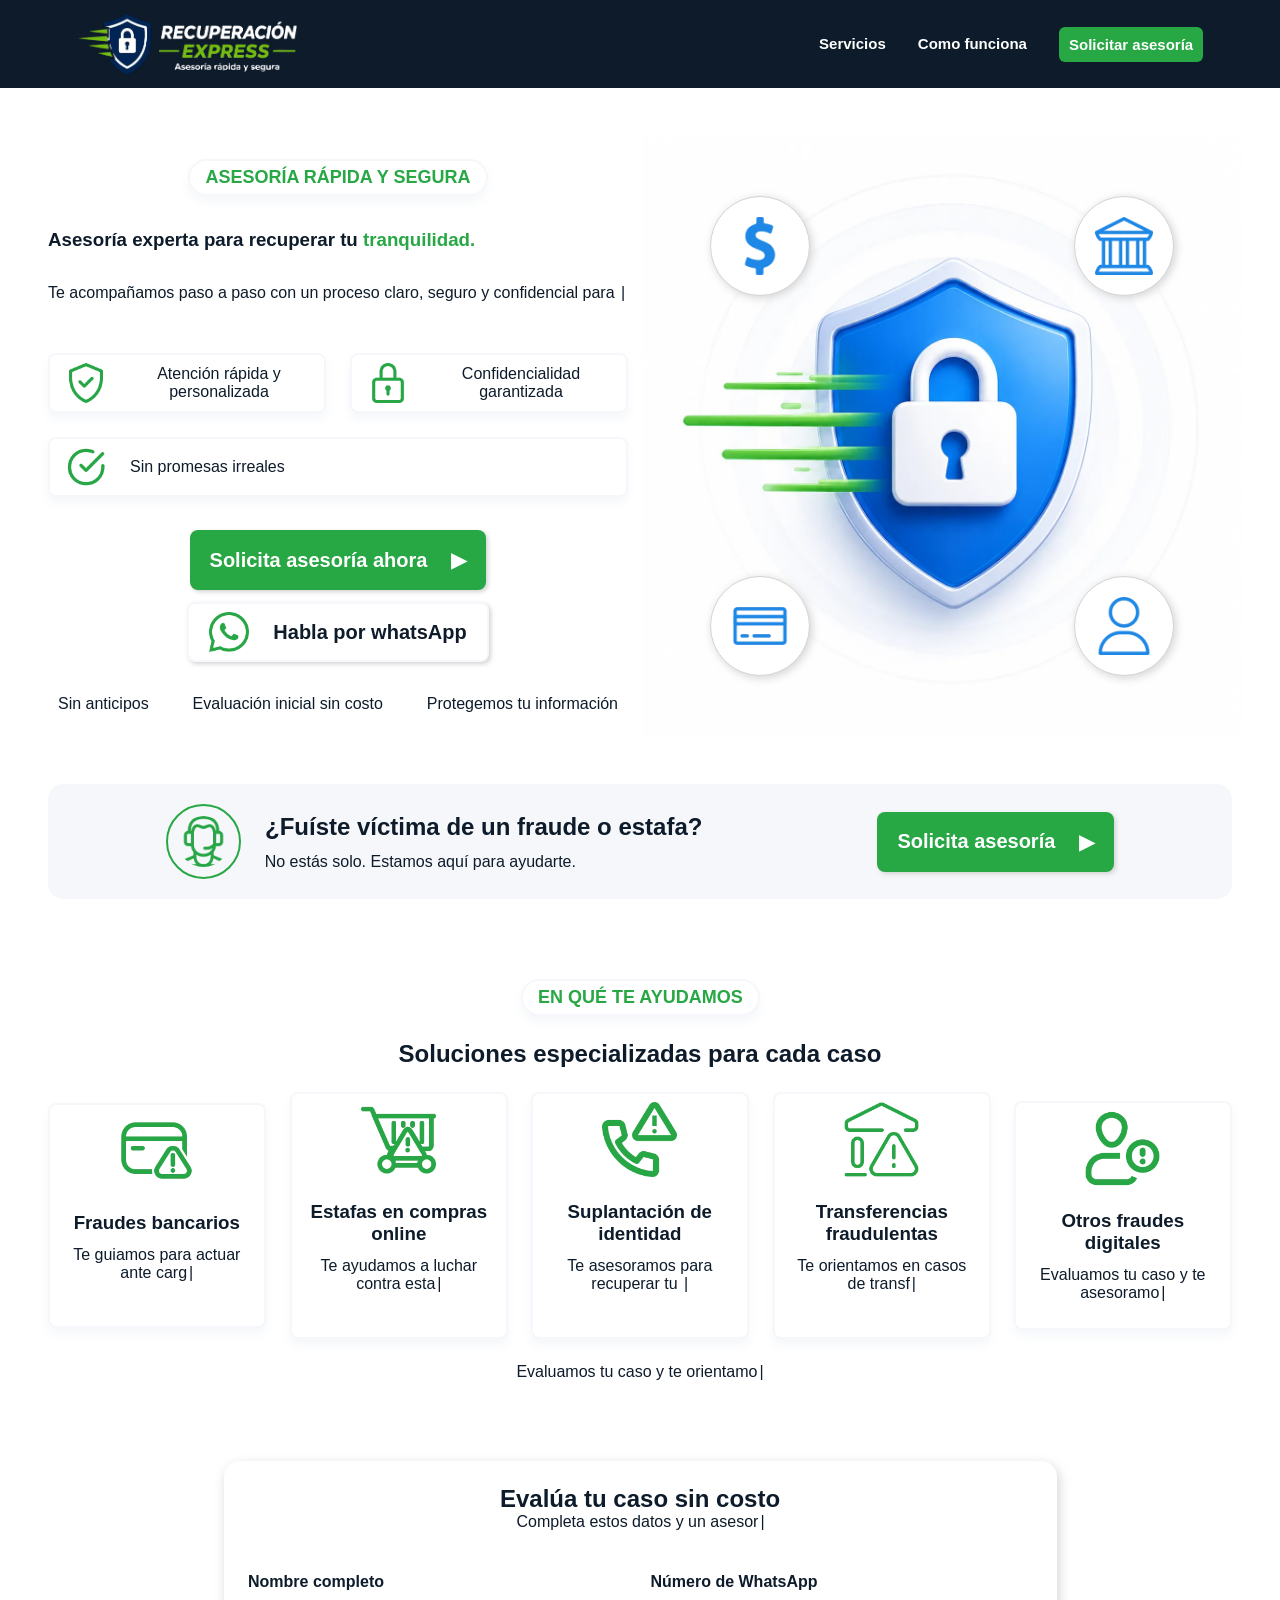
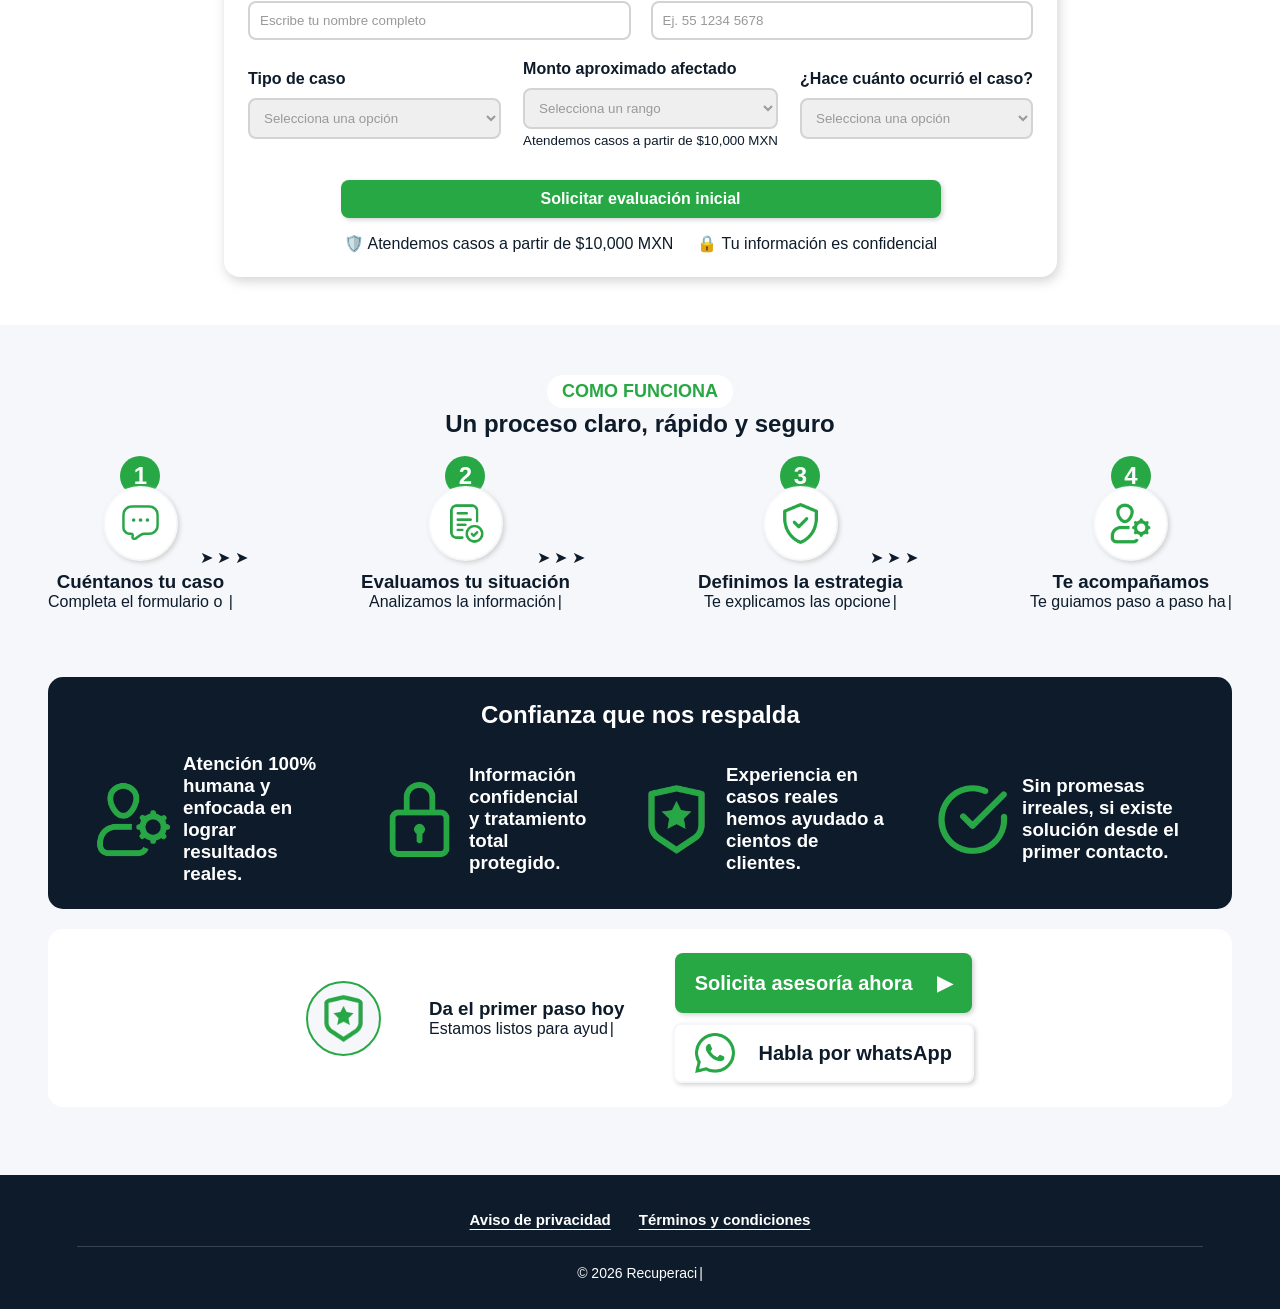
==== index.html @ 9d5aadf0 "first commit" ====
<!DOCTYPE html>

    <html lang="es-MX"> <head> <meta charset="UTF-8"> <meta name="viewport" content="width=device-width, initial-scale=1.0"> <title>Recuperación Express | Asesoría para fraudes y estafas</title> <meta name="description" content="Recibe asesoría rápida, segura y confidencial si fuiste víctima de fraude bancario, estafa online, suplantación de identidad o transferencia no reconocida. Evalúa tu caso sin costo y recibe orientación por WhatsApp." > 
        <meta name="robots" content="index, follow"> 
        <meta name="author" content="Recuperación Express"> 
        <meta name="copyright" content="Recuperación Express"> 
        <link rel="canonical" href="https://tu-dominio.com/"> 
        <link rel="icon" href="/public/favicon.ico" sizes="any"> 
        <link rel="icon" href="/public/favicon.svg" type="image/svg+xml"> <link rel="apple-touch-icon" href="/public/apple-touch-icon.png"> <meta name="theme-color" content="#0A6B3F"> <meta property="og:type" content="website"> <meta property="og:title" content="Recuperación Express | Asesoría para fraudes y estafas"> <meta property="og:description" content="Te acompañamos paso a paso con un proceso claro, seguro y confidencial para ayudarte si fuiste víctima de fraude o estafa." > <meta property="og:url" content="https://tu-dominio.com/"> <meta property="og:site_name" content="Recuperación Express"> <meta property="og:image" content="https://tu-dominio.com/og-image.webp"> <meta property="og:image:alt" content="Recuperación Express - Asesoría para recuperar tu tranquilidad"> <meta name="twitter:card" content="summary_large_image"> <meta name="twitter:title" content="Recuperación Express | Asesoría para fraudes y estafas"> <meta name="twitter:description" content="Asesoría rápida, segura y confidencial para casos de fraude bancario, estafas online, suplantación de identidad y transferencias no reconocidas." > <meta name="twitter:image" content="https://tu-dominio.com/og-image.webp"> <link rel="stylesheet" href="/public/styles/styles.css">
    </head>

<body>
    <header class="site-header BGMarino">
        <a href="/" title="Regresar a inicio" aria-label="Regresar a inicio">
            <img
                src="/public/media/RECUPERACIÓN-EXPRESS.webp?width=500"
                alt="Recuperación Express - Asesoría rápida y segura"
                title="Regresar a inicio"
                width="220"
                height="57"
                decoding="async"
            >
        </a>

        <details class="mobile-nav">
            <summary class="mobile-nav__toggle" aria-label="Abrir menú de navegación">
                <span class="icon-menu" aria-hidden="true" title="Abrir menú de navegación">
                    <svg xmlns="http://www.w3.org/2000/svg" width="22" height="18" viewBox="0 0 22 18" fill="none">
                        <path d="M1 1H21" stroke="#FFFFFF" stroke-width="2" stroke-linecap="round"></path>
                        <path d="M1 9H21" stroke="#FFFFFF" stroke-width="2" stroke-linecap="round"></path>
                        <path d="M1 17H21" stroke="#FFFFFF" stroke-width="2" stroke-linecap="round"></path>
                    </svg>
                </span>

                <span class="icon-close" aria-hidden="true" title="Cerrar menú de navegación">
                    <svg xmlns="http://www.w3.org/2000/svg" width="22" height="22" viewBox="0 0 22 22" fill="none">
                        <path d="M5 5L17 17" stroke="#FFFFFF" stroke-width="2" stroke-linecap="round"></path>
                        <path d="M17 5L5 17" stroke="#FFFFFF" stroke-width="2" stroke-linecap="round"></path>
                    </svg>
                </span>
            </summary>

            <nav class="mobile-nav__menu" aria-label="Menú de navegación principal">
                <p class="h2 CBlanco">Menú</p>

                <ul>
                    <li>
                        <a class="CBlanco" href="#soluciones" title="Servicios">Servicios</a>
                    </li>
                    <li>
                        <a class="CBlanco" href="#proceso" title="Como funciona">Como funciona</a>
                    </li>
                    <li>
                        <a class="btn BGVerde CBlanco" href="#evaluacion-caso" title="Solicitar asesoría">Solicitar asesoría</a>
                    </li>
                </ul>
            </nav>
        </details>

        <nav class="desktop-nav" aria-label="Menú de navegación principal">
            <ul>
                <li>
                    <a class="CBlanco" href="#soluciones" title="Servicios">Servicios</a>
                </li>
                <li>
                    <a class="CBlanco" href="#proceso" title="Como funciona">Como funciona</a>
                </li>
                <li>
                    <a class="btn BGVerde CBlanco" href="#evaluacion-caso" title="Solicitar asesoría">Solicitar asesoría</a>
                </li>
            </ul>
        </nav>
    </header>
    <main>
        <section id="hero">
            <aside class="textos">
                <p class="CVerde">ASESORÍA RÁPIDA Y SEGURA</p>
                <h1>
                    <span>Asesoría experta para recuperar tu</span>
                    <span class="CVerde">tranquilidad.</span>
                </h1>
                <p>Te acompañamos paso a paso con un proceso claro, seguro y confidencial para ayudarte a recuperar lo que perdiste.</p>
                <div class="tarjetas">
                    <figure>
                        <img alt="Atención" width="40" height="40" loading="eager" decoding="async" src="/public/media/Protección.webp?width=100">
                        <figcaption>
                            <p>Atención rápida y personalizada</p>
                        </figcaption>
                    </figure>
                    <figure>
                        <img alt="Confidencialidad" width="40" height="40" loading="eager" decoding="async"
                            src="/public/media/Candado.webp?width=100">
                        <figcaption>
                            <p>Confidencialidad garantizada</p>
                        </figcaption>
                    </figure>
                    <figure>
                        <img alt="Solución" width="40" height="40" loading="eager" decoding="async" src="/public/media/OK.webp?width=100">
                        <figcaption>
                            <p>Sin promesas irreales</p>
                        </figcaption>
                    </figure>
                </div>
                <div class="botones">
                    <a href="/#evaluacion-caso" class="btn BGVerde CBlanco">Solicita asesoría ahora <span>▶</span></a>
                    <a 
                        href="https://wa.me/52XXXXXXXXXX?text=Hola%2C%20solicito%20m%C3%A1s%20informaci%C3%B3n%20sobre%20Recuperaci%C3%B3n%20Express" 
                        class="btn BGBlanco CMarino whatsapp"
                        target="_blank"
                        rel="noopener noreferrer"
                    >
                        <img alt="WhatsApp" width="40" height="40" loading="eager" decoding="async" src="/public/media/Whatsapp.webp?width=150">
                        <span>
                            Habla por whatsApp
                        </span>
                    </a>
                </div>
                <ul>
                    <li>Sin anticipos</li>
                    <li>Evaluación inicial sin costo</li>
                    <li>Protegemos tu información</li>
                </ul>
            </aside>
            <aside id="imagenes">
                <img class="circulo" alt="$" width="100" height="100" src="/public/media/Dinero.webp?width=120" decoding="async" loading="eager">
                <img class="circulo" alt="Banco" width="100" height="100" src="/public/media/Banco.webp?width=120" decoding="async" loading="eager">
                <img class="principal" alt="Seguridad" width="600" height="600" src="/public/media/Protección-escudo.webp?width=1000" decoding="async"
                    fetchpriority="high">
                <img class="circulo" alt="tarjeta de crédito" width="100" height="100" src="/public/media/Tarjeta-de-credito.webp?width=120" decoding="async"
                    loading="eager">
                <img class="circulo" alt="Cuentas" width="100" height="100" src="/public/media/Cuenta.webp?width=120" decoding="async"
                    loading="eager">
            </aside>
            <article class="BGGrisClaro">
                <div>
                    <img class="circulo" src="/public/media/Avatar.webp?width=120" alt="Asesoría" width="75" height="75" decoding="async" loading="eager">
                    <span>
                        <h2>¿Fuíste víctima de un fraude o estafa?</h2>
                        <p>No estás solo. Estamos aquí para ayudarte.</p>
                    </span>
                </div>
                <a href="/#evaluacion-caso" class="BGVerde CBlanco btn">Solicita asesoría <span>▶</span></a>
            </article>
        </section>
        <section id="soluciones">
            <h2 class="CVerde">EN QUÉ TE AYUDAMOS</h2>
            <h2 class="CMarino">Soluciones especializadas para cada caso</h2>
            <article class="tarjetas">
                <figure>
                    <img alt="Fraudes" width="75" height="75" loading="eager" decoding="async" src="/public/media/Peligro-tarjeta-de-crédito.webp?width=120">
                    <figcaption>
                        <h3>Fraudes bancarios</h3>
                        <p>Te guiamos para actuar ante cargos no reconocidos y fraudes con tarjetas.</p>
                    </figcaption>
                </figure>
                <figure>
                    <img alt="Estafas" width="75" height="75" loading="eager" decoding="async" src="/public/media/Peligro-en-carrito-de-compra.webp?width=120">
                    <figcaption>
                        <h3>Estafas en compras online</h3>
                        <p>Te ayudamos a luchar contra estafas en compras por internet o redes sociales.</p>
                    </figcaption>
                </figure>
                <figure>
                    <img alt="Suplantación" width="75" height="75" loading="eager" decoding="async" src="/public/media/Peligro-llamada.webp?width=120">
                    <figcaption>
                        <h3>Suplantación de identidad</h3>
                        <p>Te asesoramos para recuperar tu identidad y tomar acciones correctivas.</p>
                    </figcaption>
                </figure>
                <figure>
                    <img alt="Transferencias fraudulentas" width="75" height="75" loading="eager" decoding="async"
                        src="/public/media/Peligro-banco.webp?width=120">
                    <figcaption>
                        <h3>Transferencias fraudulentas</h3>
                        <p>Te orientamos en casos de transferencias realizadas sin tu autorización.</p>
                    </figcaption>
                </figure>
                <figure>
                    <img alt="Otros fraudes digitales" width="75" height="75" loading="eager" decoding="async"
                        src="/public/media/Peligro-cuenta.webp?width=120">
                    <figcaption>
                        <h3>Otros fraudes digitales</h3>
                        <p>Evaluamos tu caso y te asesoramos el mejor camino a seguir.</p>
                    </figcaption>
                </figure>
            </article>
            <p>
                Evaluamos tu caso y te orientamos sobre las mejores opciones disponibles.
            </p>
        </section>
        <section class="formulario-evaluacion" id="evaluacion-caso">
            <div class="form-card">
                <div class="form-header">
                    <h2>Evalúa tu caso sin costo</h2>
                    <p>Completa estos datos y un asesor revisará tu situación para orientarte por WhatsApp.</p>
                </div>
                <form 
                    id="leadForm" 
                    name="recuperacion-express-lead"
                    class="lead-form" 
                    method="POST" 
                    action="/gracias/"
                    data-netlify="true"
                    netlify-honeypot="bot-field"
                    data-netlify-recaptcha="true"
                >
                    <input type="hidden" name="form-name" value="recuperacion-express-lead">

                    <p class="hidden">
                        <label>
                            No llenar este campo:
                            <input name="bot-field">
                        </label>
                    </p>

                    <div class="form-grid">

                        <div class="form-group">
                            <label for="nombre_completo">Nombre completo</label>
                            <input 
                                type="text" 
                                id="nombre_completo" 
                                name="nombre_completo"
                                placeholder="Escribe tu nombre completo" 
                                required
                            >
                        </div>

                        <div class="form-group">
                            <label for="whatsapp">Número de WhatsApp</label>
                            <input 
                                type="tel" 
                                id="whatsapp" 
                                name="whatsapp" 
                                placeholder="Ej. 55 1234 5678" 
                                inputmode="tel"
                                required
                            >
                        </div>

                        <div class="form-group">
                            <label for="tipo_caso">Tipo de caso</label>
                            <select id="tipo_caso" name="tipo_caso" required>
                                <option value="" selected disabled>Selecciona una opción</option>
                                <option value="fraude_bancario">Fraude bancario</option>
                                <option value="estafa_compras_online">Estafa en compras online</option>
                                <option value="transferencia_no_reconocida">Transferencia no reconocida</option>
                                <option value="suplantacion_identidad">Suplantación de identidad</option>
                                <option value="fraude_inversion_financiera">Fraude en inversión / financiera</option>
                                <option value="fraude_prestamo">Fraude por préstamo</option>
                                <option value="fraude_venta_redes_sociales">Fraude por venta en redes sociales</option>
                                <option value="otro_fraude_digital">Otro fraude digital</option>
                            </select>
                        </div>

                        <div class="form-group form-group-wide">
                            <label for="monto_aproximado_afectado">Monto aproximado afectado</label>
                            <select id="monto_aproximado_afectado" name="monto_aproximado_afectado" required>
                                <option value="" selected disabled>Selecciona un rango</option>
                                <option value="10000_20000">$10,000 a $20,000 MXN</option>
                                <option value="20001_50000">$20,001 a $50,000 MXN</option>
                                <option value="50001_100000">$50,001 a $100,000 MXN</option>
                                <option value="100001_250000">$100,001 a $250,000 MXN</option>
                                <option value="250001_500000">$250,001 a $500,000 MXN</option>
                                <option value="500000_mas">Más de $500,000 MXN</option>
                            </select>
                            <small>Atendemos casos a partir de $10,000 MXN</small>
                        </div>

                        <div class="form-group form-group-wide">
                            <label for="tiempo_desde_el_caso">¿Hace cuánto ocurrió el caso?</label>
                            <select id="tiempo_desde_el_caso" name="tiempo_desde_el_caso" required>
                                <option value="" selected disabled>Selecciona una opción</option>
                                <option value="menos_24_horas">Menos de 24 horas</option>
                                <option value="1_3_dias">1 a 3 días</option>
                                <option value="4_7_dias">4 a 7 días</option>
                                <option value="mas_de_una_semana">Más de una semana</option>
                                <option value="mas_de_un_mes">Más de un mes</option>
                                <option value="mas_de_3_meses">Más de 3 meses</option>
                            </select>
                        </div>

                    </div>

                    <input 
                        type="hidden" 
                        id="whatsapp_normalizado" 
                        name="whatsapp_normalizado"
                    >

                    <div class="form-recaptcha">
                        <div data-netlify-recaptcha="true"></div>
                    </div>

                    <div class="form-actions">
                        <button type="submit" class="btn BGVerde CBlanco">
                            Solicitar evaluación inicial
                        </button>
                    </div>

                    <div class="form-trust">
                        <span>🛡️ Atendemos casos a partir de $10,000 MXN</span>
                        <span>🔒 Tu información es confidencial</span>
                    </div>
                </form>
            </div>
        </section>
        <section id="proceso" class="BGGrisClaro">
            <h2 class="CVerde">COMO FUNCIONA</h2>
            <h2 class="CMarino">Un proceso claro, rápido y seguro</h2>
            <article class="pasos">
                <figure>
                    <img class="circulo" alt="Chat" width="100" height="100" loading="eager" decoding="async"
                        src="/public/media/Chat.webp?width=150">
                    <figcaption>
                        <h3>Cuéntanos tu caso</h3>
                        <p>Completa el formulario o escríbenos por WhatsApp.</p>
                    </figcaption>
                </figure>
                <figure>
                    <img class="circulo" alt="Documentación" width="100" height="100" loading="eager" decoding="async"
                        src="/public/media/Protección-documentación.webp?width=150">
                    <figcaption>
                        <h3>Evaluamos tu situación</h3>
                        <p>Analizamos la información y te damos una orientación inicial sin costo.</p>
                    </figcaption>
                </figure>
                <figure>
                    <img class="circulo" alt="Protección" width="100" height="100" loading="eager" decoding="async"
                        src="/public/media/Protección.webp?width=150">
                    <figcaption>
                        <h3>Definimos la estrategia</h3>
                        <p>Te explicamos las opciones legales y prácticas según tu caso.</p>
                    </figcaption>
                </figure>
                <figure>
                    <img class="circulo" alt="Acompañamiento" width="100" height="100" loading="eager" decoding="async"
                        src="/public/media/Protección-cuenta.webp?width=150">
                    <figcaption>
                        <h3>Te acompañamos</h3>
                        <p>Te guiamos paso a paso hasta resolver tu situación.</p>
                    </figcaption>
                </figure>
            </article>
            <article class="BGMarino">
                <h2 class="CBlanco">Confianza que nos respalda</h2>
                <div>
                    <figure>
                        <img alt="Atención" width="75" height="75" loading="eager" decoding="async" src="/public/media/Protección-cuenta.webp?width=150">
                        <figcaption>
                            <h3 class="CBlanco">Atención 100% humana y enfocada en lograr resultados reales.</h3>
                        </figcaption>
                    </figure>
                    <figure>
                        <img alt="Seguridad" width="75" height="75" loading="eager" decoding="async" src="/public/media/Candado.webp?width=150">
                        <figcaption>
                            <h3 class="CBlanco">Información confidencial y tratamiento total protegido.</h3>
                        </figcaption>
                    </figure>
                    <figure>
                        <img alt="Protección" width="75" height="75" loading="eager" decoding="async" src="/public/media/Escudo-estrella.webp?width=150">
                        <figcaption>
                            <h3 class="CBlanco">Experiencia en casos reales hemos ayudado a cientos de clientes.</h3>
                        </figcaption>
                    </figure>
                    <figure>
                        <img alt="Solución" width="75" height="75" loading="eager" decoding="async" src="/public/media/OK.webp?width=150">
                        <figcaption>
                            <h3 class="CBlanco">
                                Sin promesas irreales, si existe solución desde el primer contacto.
                            </h3>
                        </figcaption>
                    </figure>
                </div>
            </article>
            <article class="BGBlanco">
                <img src="/public/media/Escudo-estrella.webp?width=150" alt="Primer paso" width="75" height="75" loading="lazy" decoding="async"
                    class="circulo BGGrisClaro">
                <div>
                    <h3>Da el primer paso hoy</h3>
                    <p>Estamos listos para ayudarte. Escríbenos y reibe asesoría rápida y segura.</p>
                </div>
                <div class="botones">
                    <a href="/#evaluacion-caso" class="btn BGVerde CBlanco">Solicita asesoría ahora <span>▶</span></a>
                    <a 
                        href="https://wa.me/52XXXXXXXXXX?text=Hola%2C%20solicito%20m%C3%A1s%20informaci%C3%B3n%20sobre%20Recuperaci%C3%B3n%20Express" 
                        class="btn BGBlanco CMarino whatsapp"
                        target="_blank"
                        rel="noopener noreferrer"
                    >
                        <img alt="WhatsApp" width="40" height="40" loading="eager" decoding="async" src="/public/media/Whatsapp.webp?width=150">
                        <span>
                            Habla por whatsApp
                        </span>
                    </a>
                </div>
            </article>
        </section>
    </main>
    <footer class="site-footer BGMarino">
        <div class="footer-politicas">
            <button 
                type="button" 
                class="footer-policy-link CBlanco" 
                data-policy="privacidad"
            >
                Aviso de privacidad
            </button>

            <button 
                type="button" 
                class="footer-policy-link CBlanco" 
                data-policy="terminos"
            >
                Términos y condiciones
            </button>
        </div>

        <div class="footer-copy">
            <p class="CBlanco">© <span id="currentYear"></span> Recuperación Express. Todos los derechos reservados.</p>
        </div>
    </footer>

    <div class="policy-modal" id="policyModal" aria-hidden="true">
        <div class="policy-modal__overlay" data-close-modal></div>

        <article 
            class="policy-modal__content" 
            role="dialog" 
            aria-modal="true" 
            aria-labelledby="policyModalTitle"
        >
            <button 
                type="button" 
                class="policy-modal__close" 
                aria-label="Cerrar política"
                data-close-modal
            >
                ×
            </button>

            <h2 id="policyModalTitle">Título de política</h2>

            <div class="policy-modal__body" id="policyModalBody">
                <!-- Aquí se inserta el contenido con JS -->
            </div>
        </article>
    </div>

    <script src="/public/scripts/global.js" defer></script>
    <script src="/public/scripts/animacion-p.js" defer></script>
</body>

</body>
</html>
---- public/styles/styles.css ----
#proceso .BGBlanco .botones {
        flex-direction: column;
        gap: 10px;
    }

    #proceso .BGBlanco .botones button {
        width: 100%;
    }

    #proceso article.BGMarino div {
        display: flex;
        align-items: center;
        justify-content: center;
        gap: 24px 48px;
    }

    #proceso article.BGMarino {
        flex-direction: column;
    }

    #proceso article.BGMarino figure {
        display: flex;
        align-items: center;
        gap: 12px;
    }

    #proceso article.BGMarino,
    #proceso article.BGBlanco {
        border-radius: 15px;
        margin-bottom: 20px;
        padding: 24px 48px;
        display: flex;
        align-items: center;
        justify-content: center;
        gap: 24px 48px;
    }

    #proceso .pasos figure:nth-child(-n+3)::after {
        content: "➤ ➤ ➤";
        position: absolute;
        right: -15px;
        animation: moverFlecha 1.5s ease-in-out infinite;
    }

    @keyframes moverFlecha {
        0% {
            right: -56px;
        }

        100% {
            right: -95px;
        }
    }

    #proceso .pasos figure:nth-child(1)::before {
        content: "1";
    }

    #proceso .pasos figure:nth-child(2)::before {
        content: "2";
    }

    #proceso .pasos figure:nth-child(3)::before {
        content: "3";
    }

    #proceso .pasos figure:nth-child(4)::before {
        content: "4";
    }

    #proceso .pasos figure::before {
        position: absolute;
        width: 40px;
        height: 40px;
        display: flex;
        align-items: center;
        justify-content: center;
        background: var(--verde);
        color: var(--blanco);
        border-radius: 50%;
        font-weight: 700;
        font-size: 24px;
        top: -30px;
    }

    #proceso {
        max-width: 100%;
        margin: 48px auto 0;
        padding: 48px;
    }

    #proceso .pasos .circulo {
        border-color: var(--gris-claro);
        overflow: visible;
        filter: drop-shadow(2px 2px 2px lightgray);
        background: white;
        padding: 15px;
    }

    #proceso .pasos figure {
        display: flex;
        flex-direction: column;
        align-items: center;
        justify-content: center;
        gap: 10px;
        position: relative;
    }

    #proceso .pasos {
        display: flex;
        text-align: center;
        gap: 100px;
        justify-content: space-between;
        padding: 48px 0;
    }

    #proceso h2 {
        text-align: center;
    }

    .form-trust {
        display: flex;
        align-items: center;
        flex-wrap: wrap;
        gap: 12px 24px;
    }

    form button {
        max-width: 600px;
        width: 100%;
    }

    .form-actions {
        width: 100%;
        text-align: center;
    }

    .form-group:has(#nombre_completo),
    .form-group:has(#whatsapp) {
        width: calc(50% - 10px);
    }

    select:invalid,
    input::placeholder {
        color: #999;
    }

    input,
    select {
        padding: 10px;
        border-radius: 8px;
        border: 2px solid lightgray;
    }

    label {
        margin-bottom: 6px;
        font-weight: 700;
    }

    .form-group {
        display: flex;
        flex-direction: column;
        gap: 4px;
    }

    .form-grid {
        display: flex;
        flex-wrap: wrap;
        gap: 20px;
        justify-content: space-between;
        align-items: center;
        max-width: 1440px;
    }

    form {
        margin: 0;
        display: flex;
        flex-direction: column;
        gap: 16px;
        justify-content: center;
        align-items: center;
    }

    #evaluacion-caso .form-header {
        max-width: 450px;
        margin: 0 auto;
        text-align: center;
    }

    #evaluacion-caso .form-card {
        display: flex;
        flex-direction: column;
        gap: 24px;
    }

    #evaluacion-caso {
        background: white;
        filter: drop-shadow(2px 4px 6px lightgray);
        padding: 24px;
        border-radius: 16px;
        max-width: 833px;
    }

    #soluciones .tarjetas figcaption {
        display: flex;
        flex-direction: column;
        gap: 12px;
    }

    #soluciones .tarjetas figure {
        flex-direction: column;
        flex: 1;
    }

    #soluciones {
        text-align: center;
        display: flex;
        flex-direction: column;
        gap: 24px;
        margin-top: 80px;
        margin-bottom: 80px;
    }

    #hero article div span {
        display: flex;
        flex-direction: column;
        gap: 12px;
    }

    #hero article div {
        display: flex;
        align-items: center;
        gap: 24px;
        flex-wrap: wrap;
    }

    #hero article {
        display: flex;
        align-items: center;
        width: 100%;
        justify-content: space-around;
        border-radius: 15px;
        padding: 20px 30px;
        flex-wrap: wrap;
        position: relative;
        z-index: 5;
    }

    #hero #imagenes img:nth-child(1) {
        top: 10%;
        left: 10%;
    }

    #hero #imagenes img:nth-child(2) {
        top: 10%;
        right: 10%;
    }

    #hero #imagenes img:nth-child(3) {
        max-width: 600px;
        height: auto;
        top: 0;
        right: 0;
        bottom: 0;
        left: 0;
        margin: auto;
        z-index: 1;
        position: relative;
        animation: parpadeoScale 2.5s ease-in-out infinite;
        transform-origin: center;
    }
.hidden {
    display: none;
}
    @keyframes parpadeoScale {
        0%, 100% {
            transform: scale(1);
            opacity: 1;
        }

        50% {
            transform: scale(1.08);
            opacity: 0.75;
        }
    }

    a.whatsapp img {
        animation: parpadeoScale 2.5s ease-in-out infinite;
    }

    #hero #imagenes img:nth-child(4) {
        bottom: 10%;
        left: 10%;
    }

    #hero #imagenes img:nth-child(5) {
        bottom: 10%;
        right: 10%;
    }

    a.btn {
        display: flex;
        align-items: center;
        gap: 24px;
        text-align: center;
        height: 60px;
        font-size: 20px;
    }

    #hero #imagenes img:nth-child(1), #hero #imagenes img:nth-child(2), #hero #imagenes img:nth-child(4), #hero #imagenes img:nth-child(5) {
        filter: drop-shadow(2px 2px 4px lightgray);
        background: white;
        border: 1px solid lightgray;
        width: 100px;
        height: 100px;
        object-fit: contain;
        box-sizing: border-box;
        overflow: visible;
        padding: 20px;
    }

    #hero #imagenes {
        display: flex;
        align-items: center;
        justify-content: center;
    }

    #hero #imagenes img {
        position: absolute;
        z-index: 2;
    }

    .circulo {
        padding: 10px;
        width: 75px;
        height: 75px;
        border-radius: 50%;
        border-width: 2px;
        border-style: solid;
        border-color: var(--verde);
    }

    #hero ul {
        padding: 0;
        margin: 0;
        list-style-type: none;
        display: flex;
        align-items: center;
        gap: 24px;
        justify-content: space-around;
        flex-wrap: wrap;
    }

    button {
        cursor: pointer;
    }

    .botones {
        display: flex;
        align-items: center;
        justify-content: center;
        flex-wrap: wrap;
        gap: 12px;
    }

    .btn {
        margin: 0;
        padding: 10px 20px;
        border: 0;
        border-radius: 8px;
        font-size: 16px;
        text-align: center;
        font-weight: 700;
        text-decoration: none;
        filter: drop-shadow(2px 2px 2px lightgray);
    }

    .btn.BGBlanco {
        border: 2px solid var(--gris-claro);
    }

    .tarjetas figure {
        display: flex;
        align-items: center;
        gap: 24px;
        padding: 8px 16px;
        border: 2px solid var(--gris-claro);
        border-radius: 8px;
        flex: 1;
        text-align: center;
    }

    .tarjetas {
        display: flex;
        align-items: center;
        justify-content: center;
        gap: 24px;
        flex-wrap: wrap;
    }

    #hero aside {
        width: calc(50% - 12px);
        position: relative;
    }

    #hero {
        display: flex;
        flex-wrap: wrap;
        gap: 48px 24px;
        justify-content: space-around;
        max-width: 1920px;
    }

    #hero p.CVerde,
    #soluciones h2.CVerde,
    #proceso h2.CVerde {
        padding: 6px 15px;
        width: fit-content;
        margin: 0 auto;
        display: block;
        border-radius: 50px;
        font-size: 18px;
        font-weight: 700;
        background-color: var(--blanco);
        border: 2px solid var(--gris-claro);
    }

    .tarjetas figure,
    #hero p.CVerde,
    #soluciones h2.CVerde,
    #proceso h2.CVerde {
        filter: drop-shadow(0 6px 5px var(--gris-claro));
        background: white;
    }

    section {
        max-width: 1500px;
        margin: 48px auto;
        padding: 0px 48px;
    }

    @import url('https://fonts.googleapis.com/css2?family=Montserrat:wght@700&family=Poppins:wght@400&display=swap');

    * {
        box-sizing: border-box;
        color: var(--marino);
    }

    body {
        margin: 0;
        padding: 0;
    }

    p,
    h1,
    h2,
    h3,
    h4,
    h5,
    h6,
    figure {
        margin: 0;
    }

    :root {
        --marino: #0D1B2A;
        --verde: #28A745;
        --azul-confianza: #1E88E5;
        --gris-claro: #f5f7fa;
        --blanco: #FFFFFF;
    }

    .CMarino {
        color: var(--marino);
    }

    .CVerde {
        color: var(--verde);
    }

    .CAzulConfianza {
        color: var(--azul-confianza);
    }

    .CGrisClaro {
        color: var(--gris-claro);
    }

    .CBlanco {
        color: var(--blanco);
    }

    .BGMarino {
        background-color: var(--marino);
    }

    .BGVerde {
        background-color: var(--verde);
    }

    .BGAzulConfianza {
        background-color: var(--azul-confianza);
    }

    .BGGrisClaro {
        background-color: var(--gris-claro);
    }

    .BGBlanco {
        background-color: var(--blanco);
    }

    h1,
    h2,
    h3,
    h4,
    h5,
    h6 {
        font-family: 'Montserrat', sans-serif;
        font-weight: 700;
    }

    body,
    p,
    a,
    li,
    span,
    input,
    textarea,
    button,
    label {
        font-family: 'Poppins', sans-serif;
    }

    @media (max-width: 1024px) {
        #proceso article.BGMarino div {
            flex-direction: column;
        }

        #proceso article.BGMarino figure {
            flex-direction: column;
            align-items: center;
            justify-content: center;
            text-align: center;
        }
    }

    @media (max-width: 850px) {
        #proceso .pasos figure:nth-child(-n+3) figcaption::after {
            content: "🠻";
            font-size: 34px;
            line-height: normal;
            position: absolute;
            bottom: -50px;
        }

        #proceso .pasos figcaption {
            display: flex;
            flex-direction: column;
            align-items: center;
            justify-content: center;
        }

        #evaluacion-caso {
            margin-left: 25px;
            margin-right: 25px;
        }

        #proceso .pasos figure:nth-child(-n+3)::after {
            display: none;
        }

        #proceso .pasos {
            flex-direction: column;
        }
    }

    @media (max-width: 768px) {
        #hero #imagenes img:nth-child(3) {
            width: 100%;
        }
        #proceso article.BGBlanco {
            flex-direction: column;
            text-align: center;
            padding: 10px;
        }

        #soluciones .tarjetas figure {
            flex: none;
        }

        .form-trust {
            justify-content: center;
        }

        .form-group,
        .form-group:has(#nombre_completo),
        .form-group:has(#whatsapp) {
            width: 100%;
        }

        .form-grid {
            flex-direction: column;
            width: 100%;
        }

        #hero article div {
            justify-content: center;
        }

        .btn {
            width: 100%;
        }

        .tarjetas figure {
            flex-direction: column;
            width: 100%;
        }

        .botones {
            flex-direction: column;
            gap: 12px;
        }

        section {
            margin: 0;
            padding: 24px !important;
            text-align: center;
        }

        #hero aside {
            width: 100%;
        }

        #imagenes {
            height: 500px;
        }
    }

    .reveal {
        opacity: 0;
        transition: opacity 0.8s ease, transform 0.8s ease;
        will-change: opacity, transform;
    }

    .reveal-up {
        transform: translateY(40px);
    }

    .reveal-down {
        transform: translateY(-40px);
    }

    .reveal.show {
        opacity: 1;
        transform: translateY(0);
    }

    .reveal-delay-1 {
        transition-delay: 0.1s;
    }

    .reveal-delay-2 {
        transition-delay: 0.2s;
    }

    .reveal-delay-3 {
        transition-delay: 0.3s;
    }

    img.reveal {
        filter: blur(8px);
    }

    #hero aside.textos {
        display: flex;
        flex-direction: column;
        justify-content: space-evenly;
        gap: 10px;
        z-index: 4;
        position: relative;
    }

    img.reveal.show {
        filter: blur(0);
    }

    p.type-reveal {
        opacity: 0;
        transform: translateY(25px);
        transition: opacity 0.5s ease, transform 0.5s ease;
        white-space: pre-wrap;
    }

    p.type-reveal.show {
        opacity: 1;
        transform: translateY(0);
    }

    p.type-reveal.typing::after {
        content: "|";
        display: inline-block;
        margin-left: 2px;
        animation: cursorBlink 0.8s infinite;
    }

    @keyframes cursorBlink {

        0%,
        50% {
            opacity: 1;
        }

        51%,
        100% {
            opacity: 0;
        }
    }

    @media (prefers-reduced-motion: reduce) {

        .reveal,
        p.type-reveal {
            opacity: 1;
            transform: none;
            transition: none;
            filter: none;
        }

        p.type-reveal.typing::after {
            display: none;
        }
    }

    .circulo:hover {
        scale: 1.05;
        rotate: 5deg;
    }

    .btn:hover {
        filter: drop-shadow(2px 4px 6px lightgray);
        border-radius: 12px;
    }

    #proceso article.BGMarino:hover,
    #proceso article.BGBlanco:hover,
    #evaluacion-caso:hover,
    #soluciones .tarjetas figure:hover,
    #hero article:hover,
    .circulo:hover,
    .btn:hover {
        filter: drop-shadow(2px 4px 6px lightgray);
        transition: 0.7s ease-in-out;
    }

    #proceso article.BGMarino,
    #proceso article.BGBlanco,
    #evaluacion-caso,
    #soluciones .tarjetas figure,
    #hero article,
    .circulo,
    .btn {
        transition: 1.3s ease-in-out;
    }

    a.btn.BGVerde span {
        color: white;
    }
    a.btn.BGVerde:hover span {
        color: var(--azul-confianza);
    }
    .btn.BGBlanco:hover img {
        scale: 1.05;
    }
    /* =========================
    HEADER
    ========================= */

    .site-header {
        width: 100%;
        min-height: 88px;
        padding: 0 6%;
        display: flex;
        align-items: center;
        justify-content: space-between;
        gap: 32px;
        position: relative;
        z-index: 100;
    }

    .site-header > a {
        display: inline-flex;
        align-items: center;
        text-decoration: none;
        flex-shrink: 0;
    }

    .site-header img {
        display: block;
        width: 220px;
        height: auto;
        object-fit: contain;
    }


    /* =========================
    DESKTOP NAV
    ========================= */

    .desktop-nav {
        display: flex;
        align-items: center;
    }

    .desktop-nav ul {
        display: flex;
        align-items: center;
        gap: 32px;
        list-style: none;
        margin: 0;
        padding: 0;
    }

    .desktop-nav li {
        margin: 0;
        padding: 0;
    }

    .desktop-nav a {
        text-decoration: none;
        font-size: 15px;
        font-weight: 600;
        line-height: 1;
        transition: opacity 0.25s ease, transform 0.25s ease;
    }

    .desktop-nav a:hover {
        opacity: 0.8;
    }

    .desktop-nav .btn {
        padding: 10px;
        height: auto;
        border-radius: 6px;
        display: inline-flex;
        align-items: center;
        justify-content: center;
        filter: none;
    }


    /* =========================
    MOBILE NAV
    ========================= */

    .mobile-nav {
        display: none;
    }

    .mobile-nav summary {
        list-style: none;
    }

    .mobile-nav summary::-webkit-details-marker {
        display: none;
    }

    .mobile-nav__toggle {
        width: 44px;
        height: 44px;
        border: 1px solid rgba(255, 255, 255, 0.2);
        border-radius: 8px;
        display: flex;
        align-items: center;
        justify-content: center;
        cursor: pointer;
    }

    .icon-menu,
    .icon-close {
        display: flex;
        align-items: center;
        justify-content: center;
    }

    .icon-close {
        display: none;
    }

    .mobile-nav[open] .icon-menu {
        display: none;
    }

    .mobile-nav[open] .icon-close {
        display: flex;
    }

    .mobile-nav__menu {
        position: absolute;
        top: 100%;
        left: 0;
        width: 100%;
        padding: 32px 6%;
        background: inherit;
        box-shadow: 0 16px 30px rgba(0, 0, 0, 0.18);
        background: black;
    }

    .mobile-nav__menu .h2 {
        margin: 0 0 24px;
        font-size: 24px;
        font-weight: 700;
        text-transform: uppercase;
    }

    .mobile-nav__menu ul {
        list-style: none;
        margin: 0;
        padding: 0;
        display: grid;
        gap: 18px;
    }

    .mobile-nav__menu li {
        margin: 0;
        padding: 0;
    }

    .mobile-nav__menu a {
        text-decoration: none;
        font-size: 18px;
        font-weight: 600;
        display: inline-flex;
    }

    .mobile-nav__menu .btn {
        margin-top: 8px;
        padding: 14px 22px;
        border-radius: 6px;
        justify-content: center;
    }


    /* =========================
    RESPONSIVE
    ========================= */

    @media (max-width: 900px) {
        .site-header {
            min-height: 76px;
            padding: 0 5%;
        }

        .site-header img {
            width: 190px;
        }

        .desktop-nav {
            display: none;
        }

        .mobile-nav {
            display: block;
        }
    }

    @media (max-width: 480px) {
        .site-header {
            min-height: 70px;
        }

        .site-header img {
            width: 165px;
        }

        .mobile-nav__menu {
            padding: 28px 5%;
        }

        .mobile-nav__menu a {
            font-size: 17px;
        }
    }

    /* =========================
    FOOTER
    ========================= */

    .site-footer {
        width: 100%;
        padding: 36px 6% 28px;
        text-align: center;
    }

    .footer-politicas {
        display: flex;
        align-items: center;
        justify-content: center;
        gap: 28px;
        flex-wrap: wrap;
        margin-bottom: 18px;
    }

    .footer-policy-link {
        background: transparent;
        border: 0;
        padding: 0;
        font-size: 15px;
        font-weight: 600;
        cursor: pointer;
        text-decoration: underline;
        text-underline-offset: 4px;
        transition: opacity 0.25s ease;
    }

    .footer-policy-link:hover {
        opacity: 0.75;
    }

    .footer-copy {
        border-top: 1px solid rgba(255, 255, 255, 0.18);
        padding-top: 18px;
    }

    .footer-copy p {
        margin: 0;
        font-size: 14px;
        opacity: 0.9;
    }


    /* =========================
    POPUP POLÍTICAS
    ========================= */

    .policy-modal {
        position: fixed;
        inset: 0;
        z-index: 9999;
        display: none;
        align-items: center;
        justify-content: center;
        padding: 24px;
    }

    .policy-modal.is-active {
        display: flex;
    }

    .policy-modal__overlay {
        position: absolute;
        inset: 0;
        background: rgba(0, 0, 0, 0.55);
    }

    .policy-modal__content {
        position: relative;
        width: min(720px, 100%);
        max-height: 82vh;
        overflow-y: auto;
        background: #FFFFFF;
        color: #102033;
        border-radius: 16px;
        padding: 36px;
        box-shadow: 0 24px 60px rgba(0, 0, 0, 0.25);
        animation: modalFadeUp 0.25s ease;
    }

    .policy-modal__close {
        position: absolute;
        top: 16px;
        right: 18px;
        width: 36px;
        height: 36px;
        border: 0;
        border-radius: 50%;
        background: #f5f7fa;
        color: #102033;
        font-size: 28px;
        line-height: 1;
        cursor: pointer;
        display: flex;
        align-items: center;
        justify-content: center;
    }

    .policy-modal__close:hover {
        background: #e9edf3;
    }

    .policy-modal__content h2 {
        margin: 0 0 18px;
        font-size: 28px;
        color: #001B3A;
    }

    .policy-modal__body {
        display: grid;
        gap: 14px;
    }

    .policy-modal__body p {
        margin: 0;
        font-size: 16px;
        line-height: 1.65;
    }

    .policy-modal__body ul {
        margin: 0;
        padding-left: 20px;
        display: grid;
        gap: 8px;
    }

    .policy-modal__body li {
        font-size: 16px;
        line-height: 1.6;
    }

    @keyframes modalFadeUp {
        from {
            opacity: 0;
            transform: translateY(16px);
        }

        to {
            opacity: 1;
            transform: translateY(0);
        }
    }


    /* =========================
    RESPONSIVE FOOTER
    ========================= */

    @media (max-width: 600px) {
        .site-footer {
            padding: 32px 5% 24px;
        }

        .footer-politicas {
            flex-direction: column;
            gap: 14px;
        }

        .policy-modal {
            padding: 16px;
        }

        .policy-modal__content {
            padding: 32px 22px;
            border-radius: 14px;
        }

        .policy-modal__content h2 {
            font-size: 23px;
            padding-right: 34px;
        }

        .policy-modal__body p,
        .policy-modal__body li {
            font-size: 15px;
        }
    }

#currentYear {
    color: inherit;
}
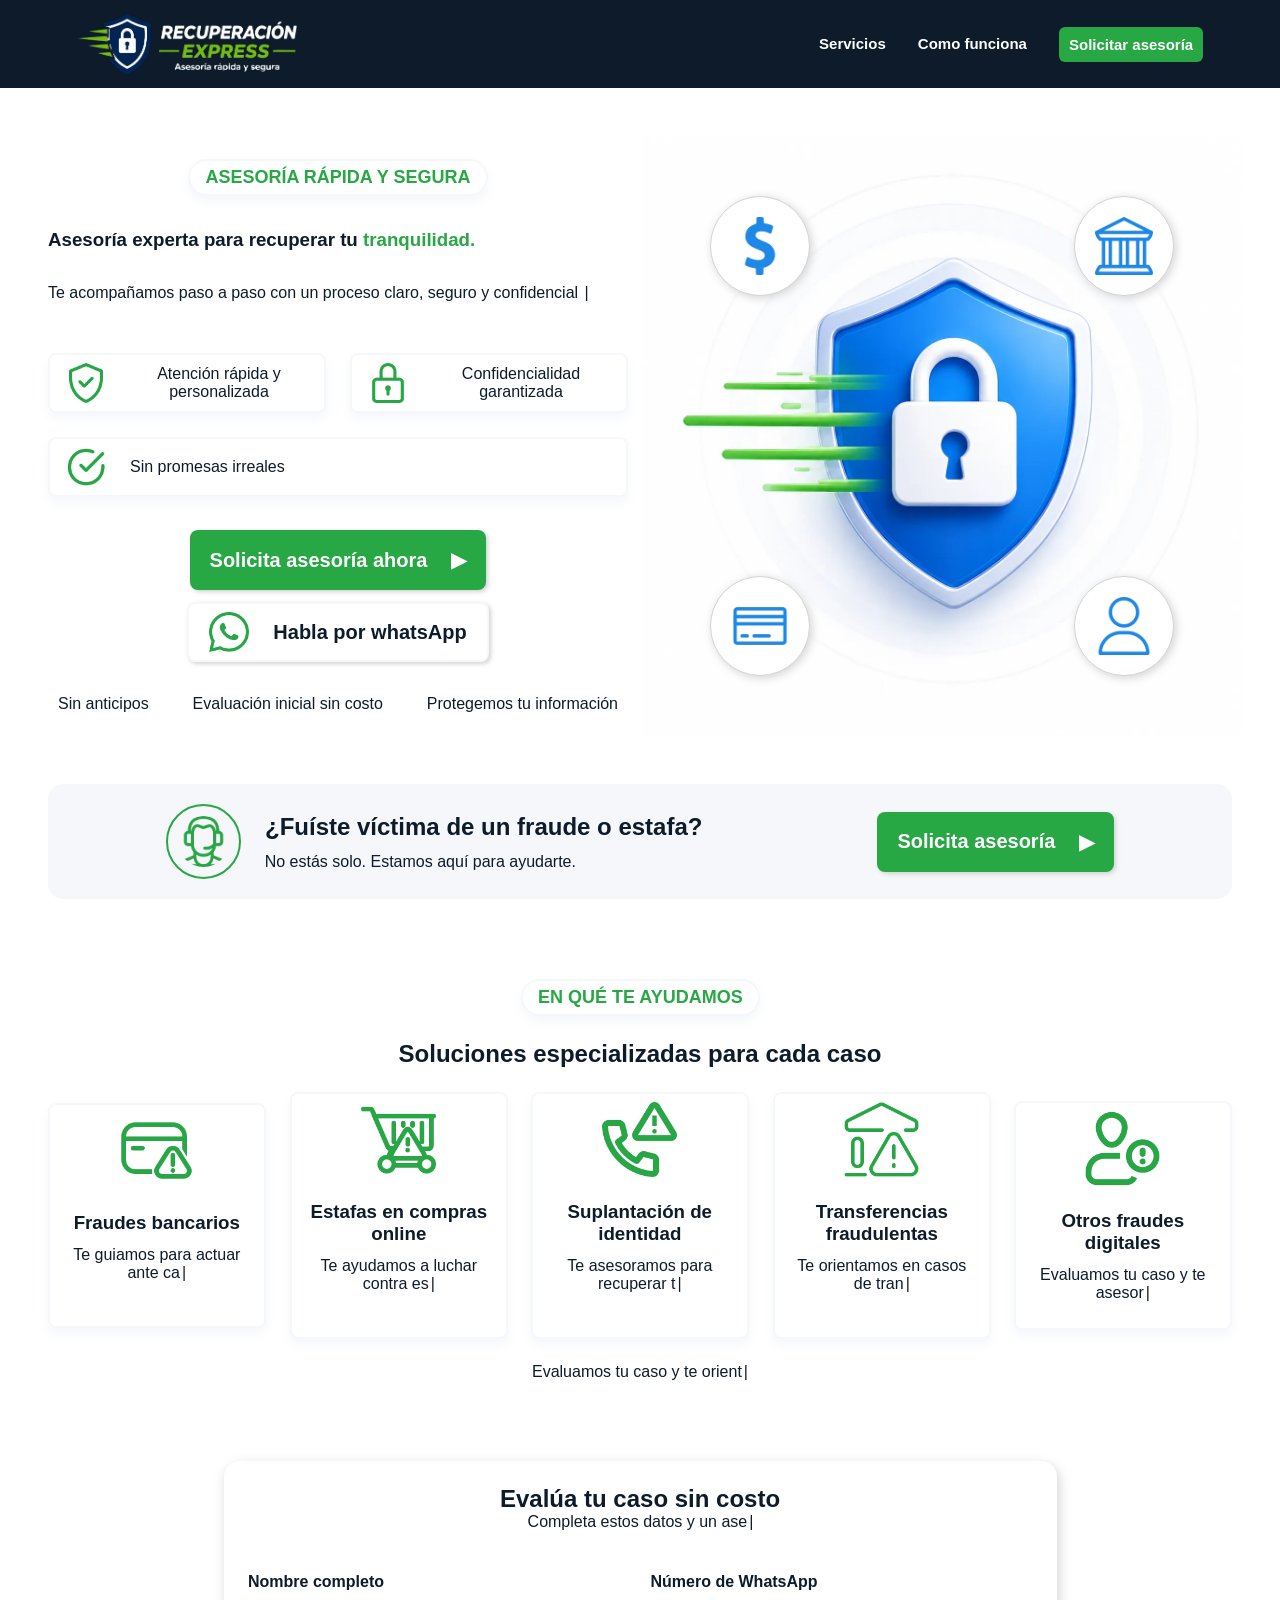
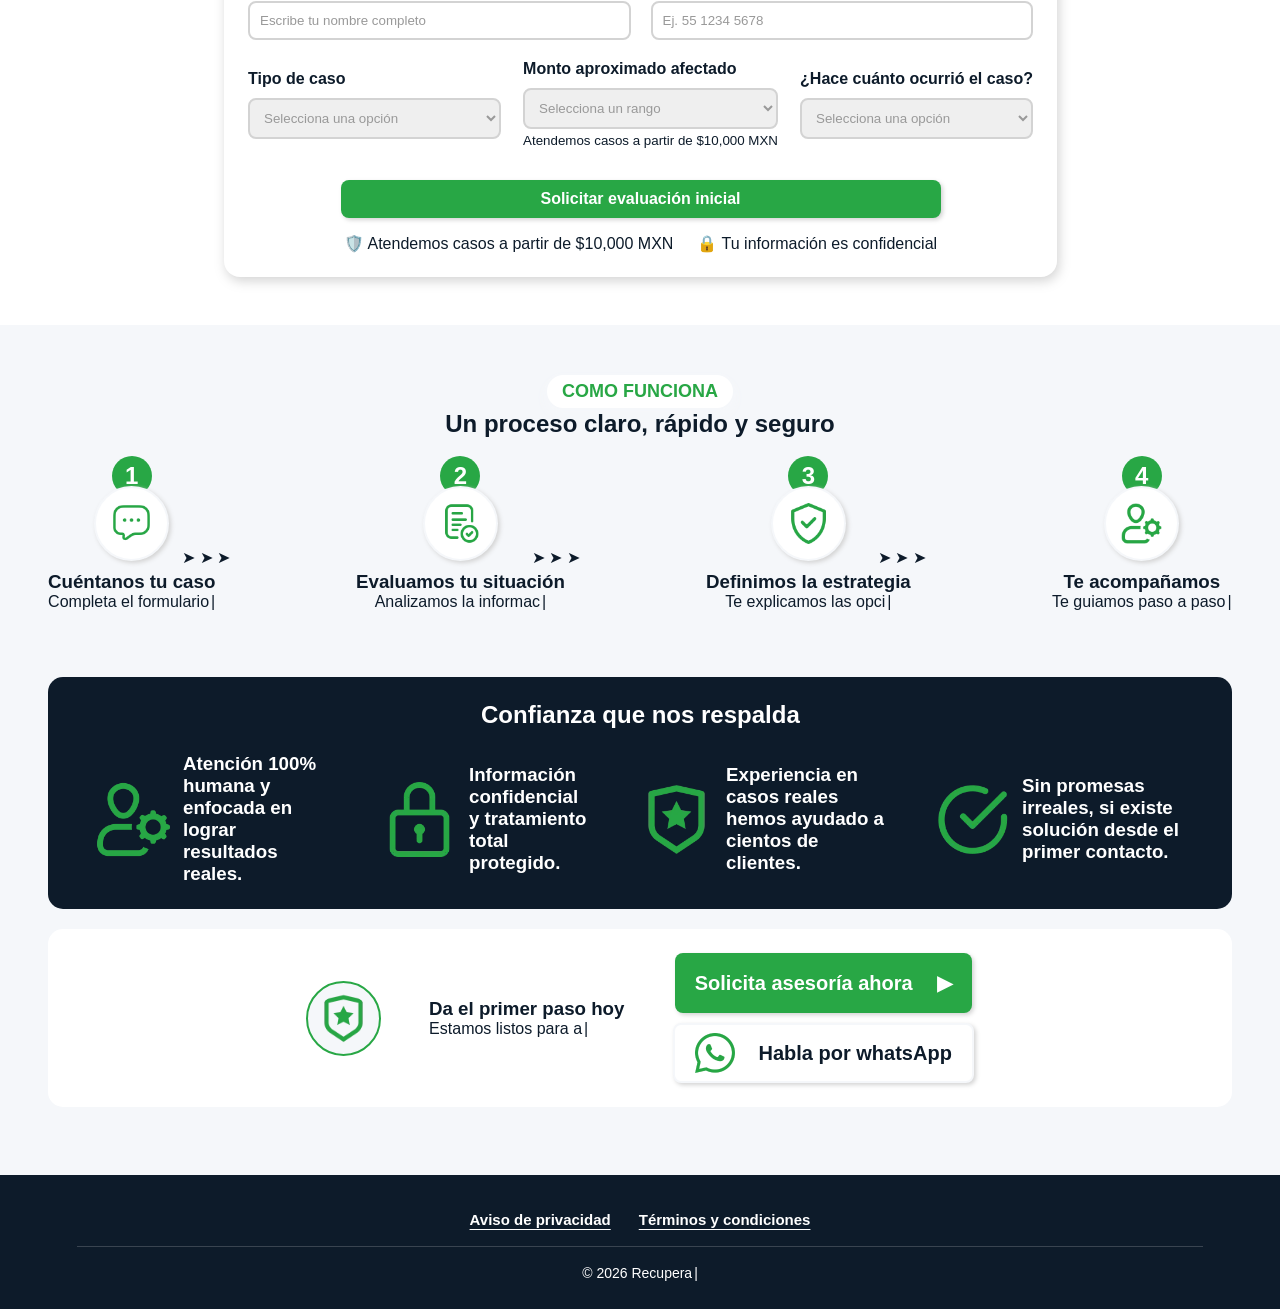
==== commit 64047e09: "se agrega dominio de prueba" ====
--- a/index.html
+++ b/index.html
@@ -4,9 +4,9 @@
         <meta name="robots" content="index, follow"> 
         <meta name="author" content="Recuperación Express"> 
         <meta name="copyright" content="Recuperación Express"> 
-        <link rel="canonical" href="https://tu-dominio.com/"> 
+        <link rel="canonical" href="https://dosjunio2026.netlify.app/"> 
         <link rel="icon" href="/public/favicon.ico" sizes="any"> 
-        <link rel="icon" href="/public/favicon.svg" type="image/svg+xml"> <link rel="apple-touch-icon" href="/public/apple-touch-icon.png"> <meta name="theme-color" content="#0A6B3F"> <meta property="og:type" content="website"> <meta property="og:title" content="Recuperación Express | Asesoría para fraudes y estafas"> <meta property="og:description" content="Te acompañamos paso a paso con un proceso claro, seguro y confidencial para ayudarte si fuiste víctima de fraude o estafa." > <meta property="og:url" content="https://tu-dominio.com/"> <meta property="og:site_name" content="Recuperación Express"> <meta property="og:image" content="https://tu-dominio.com/og-image.webp"> <meta property="og:image:alt" content="Recuperación Express - Asesoría para recuperar tu tranquilidad"> <meta name="twitter:card" content="summary_large_image"> <meta name="twitter:title" content="Recuperación Express | Asesoría para fraudes y estafas"> <meta name="twitter:description" content="Asesoría rápida, segura y confidencial para casos de fraude bancario, estafas online, suplantación de identidad y transferencias no reconocidas." > <meta name="twitter:image" content="https://tu-dominio.com/og-image.webp"> <link rel="stylesheet" href="/public/styles/styles.css">
+        <link rel="icon" href="/public/favicon.svg" type="image/svg+xml"> <link rel="apple-touch-icon" href="/public/apple-touch-icon.png"> <meta name="theme-color" content="#0A6B3F"> <meta property="og:type" content="website"> <meta property="og:title" content="Recuperación Express | Asesoría para fraudes y estafas"> <meta property="og:description" content="Te acompañamos paso a paso con un proceso claro, seguro y confidencial para ayudarte si fuiste víctima de fraude o estafa." > <meta property="og:url" content="https://dosjunio2026.netlify.app/"> <meta property="og:site_name" content="Recuperación Express"> <meta property="og:image" content="https://dosjunio2026.netlify.app/og-image.webp"> <meta property="og:image:alt" content="Recuperación Express - Asesoría para recuperar tu tranquilidad"> <meta name="twitter:card" content="summary_large_image"> <meta name="twitter:title" content="Recuperación Express | Asesoría para fraudes y estafas"> <meta name="twitter:description" content="Asesoría rápida, segura y confidencial para casos de fraude bancario, estafas online, suplantación de identidad y transferencias no reconocidas." > <meta name="twitter:image" content="https://dosjunio2026.netlify.app/og-image.webp"> <link rel="stylesheet" href="/public/styles/styles.css">
     </head>
 
 <body>
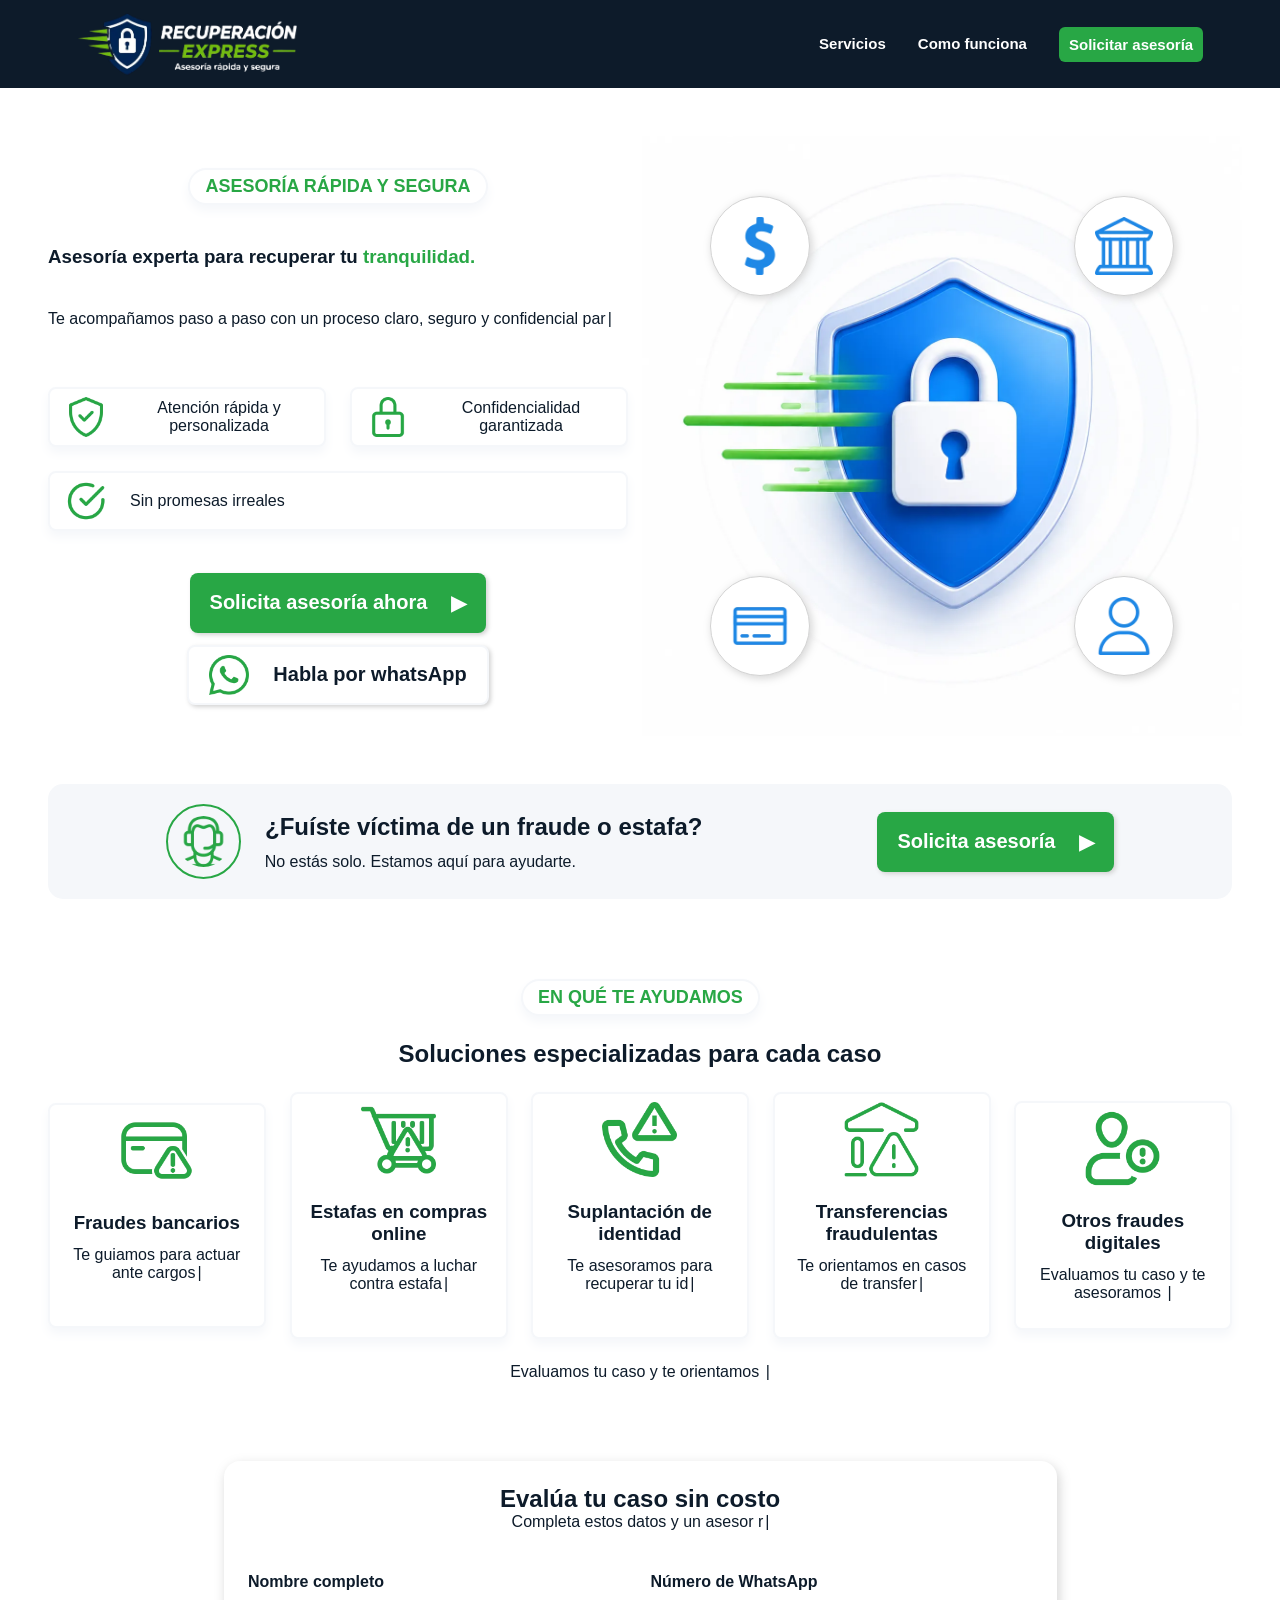
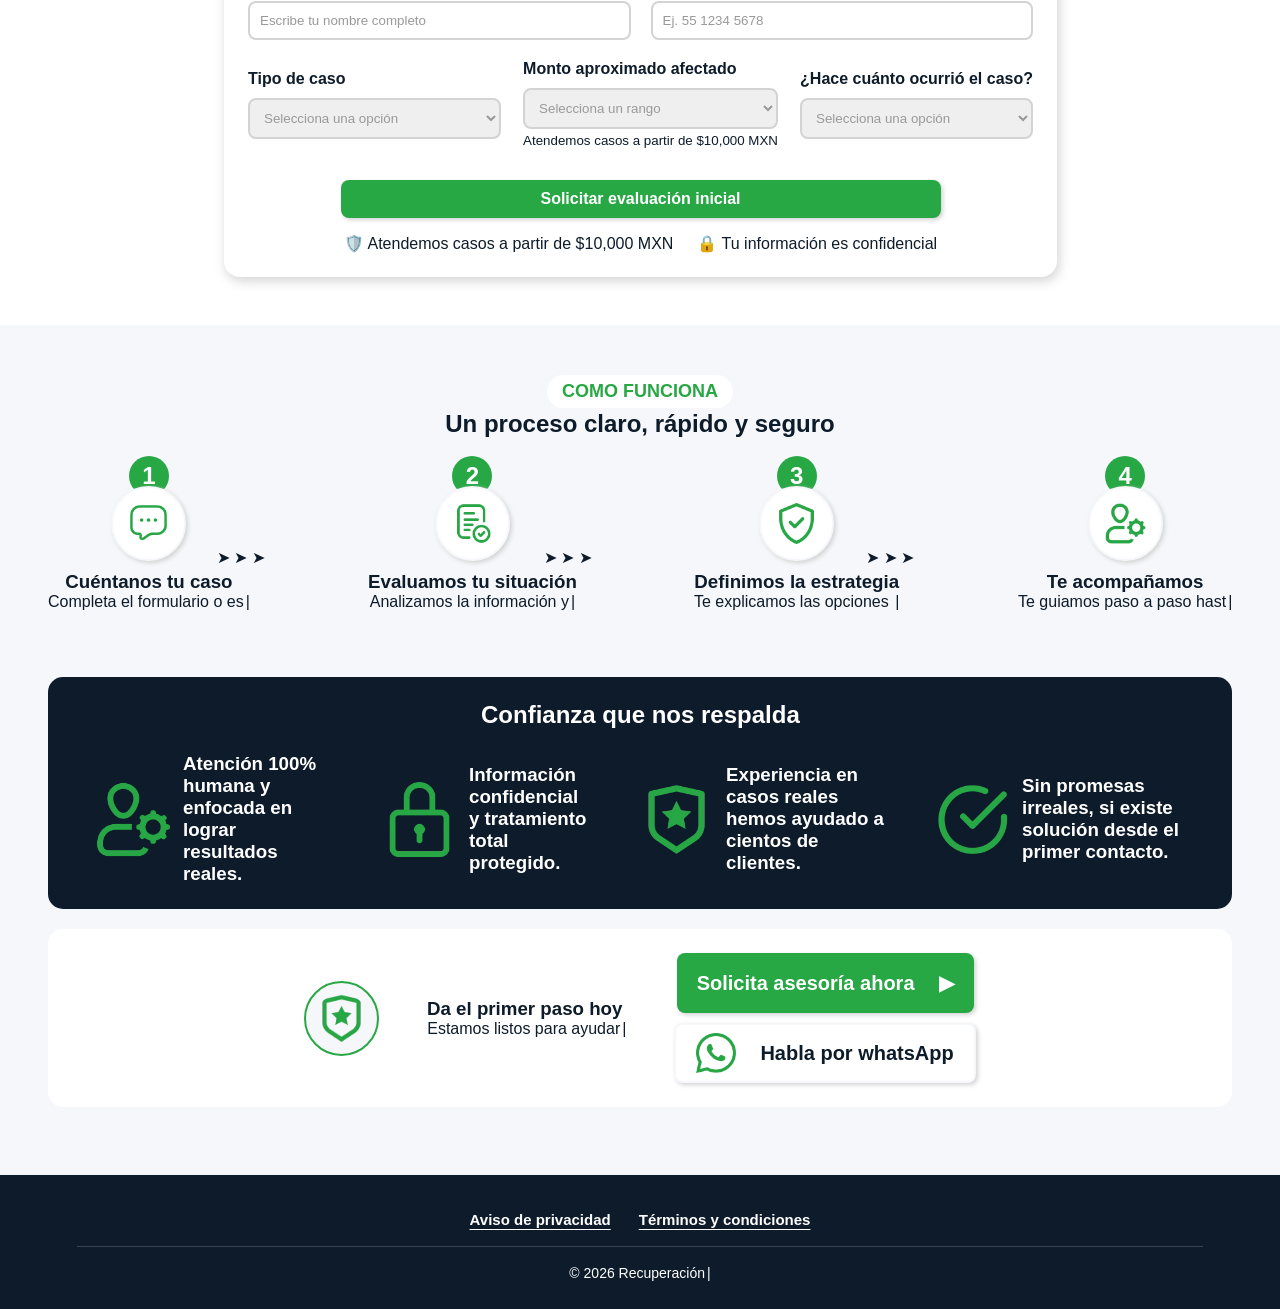
==== commit ccbd0e77: "Se elimina una miniseccion, se agrega numero de whatsapp, se va a probar envio de emails por medio d" ====
--- a/index.html
+++ b/index.html
@@ -104,7 +104,7 @@
                 <div class="botones">
                     <a href="/#evaluacion-caso" class="btn BGVerde CBlanco">Solicita asesoría ahora <span>▶</span></a>
                     <a 
-                        href="https://wa.me/52XXXXXXXXXX?text=Hola%2C%20solicito%20m%C3%A1s%20informaci%C3%B3n%20sobre%20Recuperaci%C3%B3n%20Express" 
+                        href="https://wa.me/525537286219?text=Hola%2C%20solicito%20m%C3%A1s%20informaci%C3%B3n%20sobre%20Recuperaci%C3%B3n%20Express" 
                         class="btn BGBlanco CMarino whatsapp"
                         target="_blank"
                         rel="noopener noreferrer"
@@ -115,11 +115,6 @@
                         </span>
                     </a>
                 </div>
-                <ul>
-                    <li>Sin anticipos</li>
-                    <li>Evaluación inicial sin costo</li>
-                    <li>Protegemos tu información</li>
-                </ul>
             </aside>
             <aside id="imagenes">
                 <img class="circulo" alt="$" width="100" height="100" src="/public/media/Dinero.webp?width=120" decoding="async" loading="eager">
@@ -209,7 +204,12 @@
                     <p class="hidden">
                         <label>
                             No llenar este campo:
-                            <input name="bot-field">
+                            <input
+                                    type="text"
+                                    name="bot-field"
+                                    tabindex="-1"
+                                    autocomplete="off"
+                                >
                         </label>
                     </p>
 
@@ -383,7 +383,7 @@
                 <div class="botones">
                     <a href="/#evaluacion-caso" class="btn BGVerde CBlanco">Solicita asesoría ahora <span>▶</span></a>
                     <a 
-                        href="https://wa.me/52XXXXXXXXXX?text=Hola%2C%20solicito%20m%C3%A1s%20informaci%C3%B3n%20sobre%20Recuperaci%C3%B3n%20Express" 
+                        href="https://wa.me/525537286219?text=Hola%2C%20solicito%20m%C3%A1s%20informaci%C3%B3n%20sobre%20Recuperaci%C3%B3n%20Express" 
                         class="btn BGBlanco CMarino whatsapp"
                         target="_blank"
                         rel="noopener noreferrer"
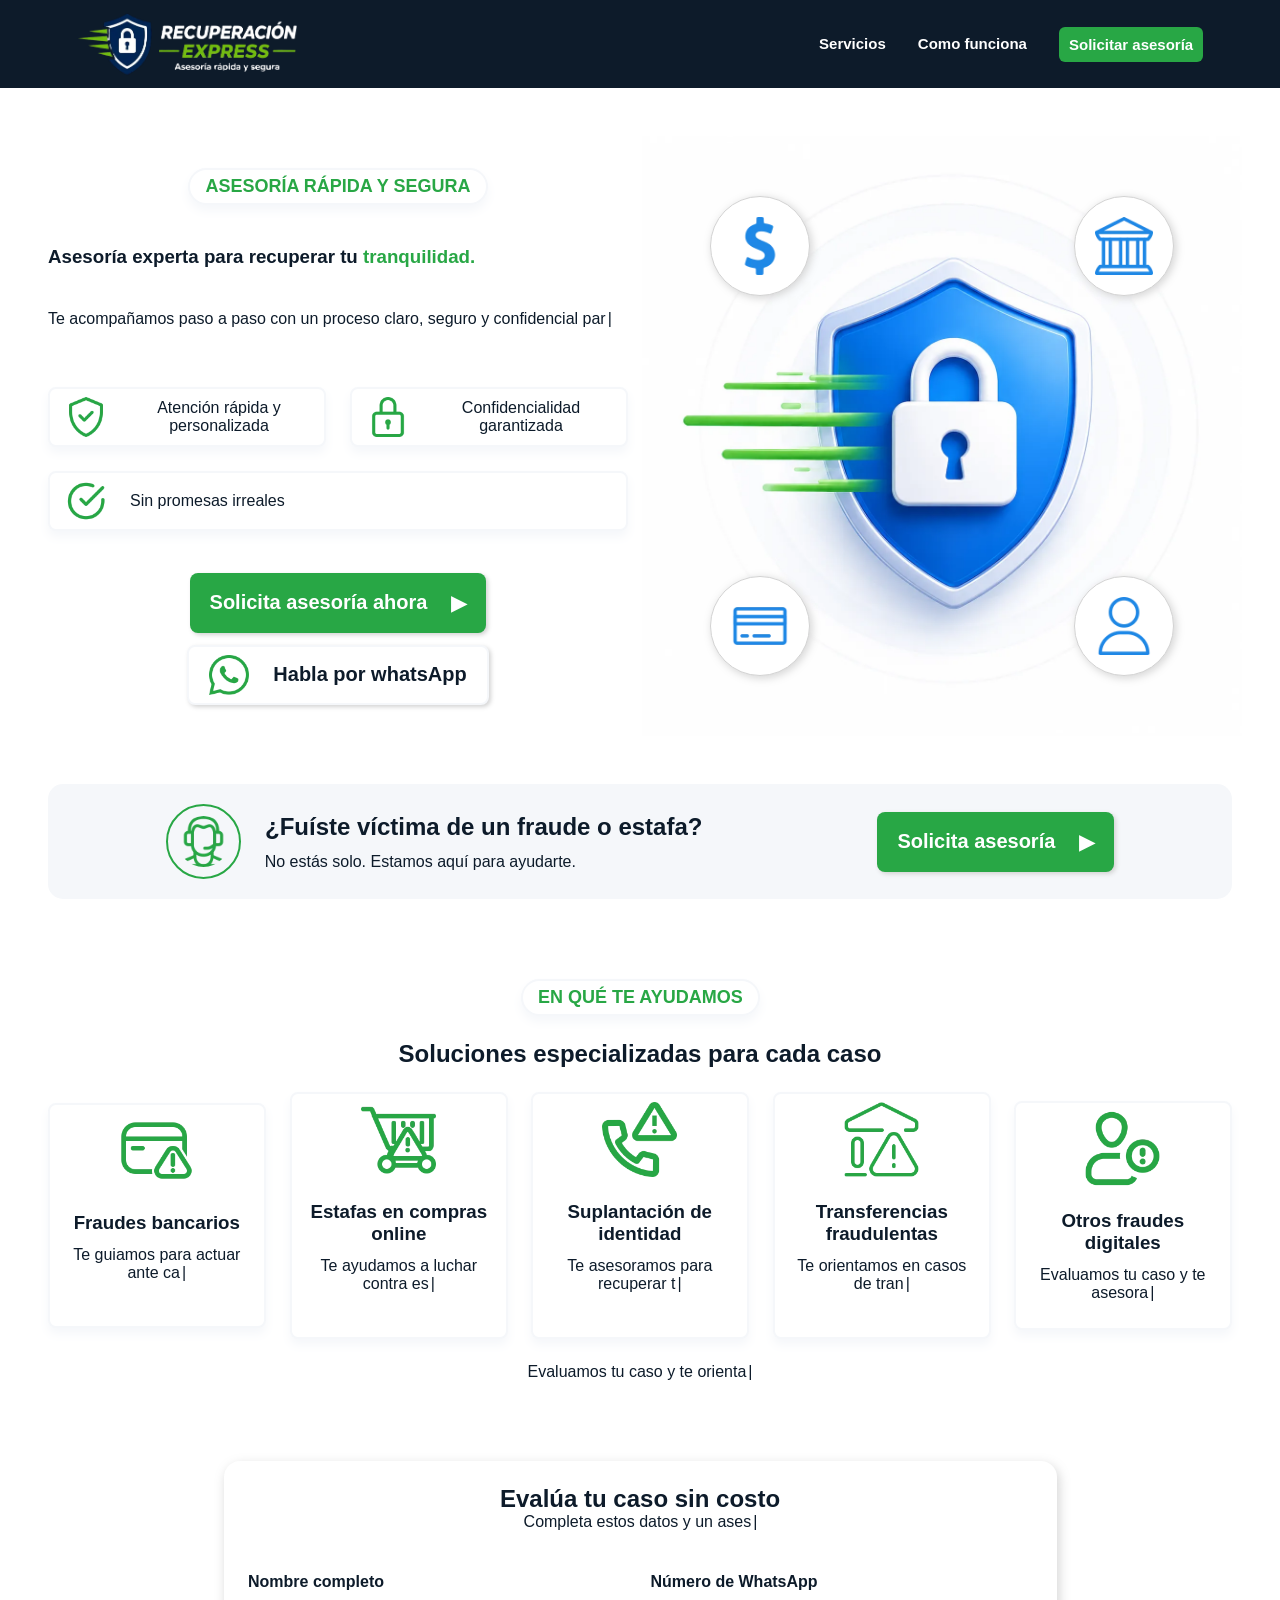
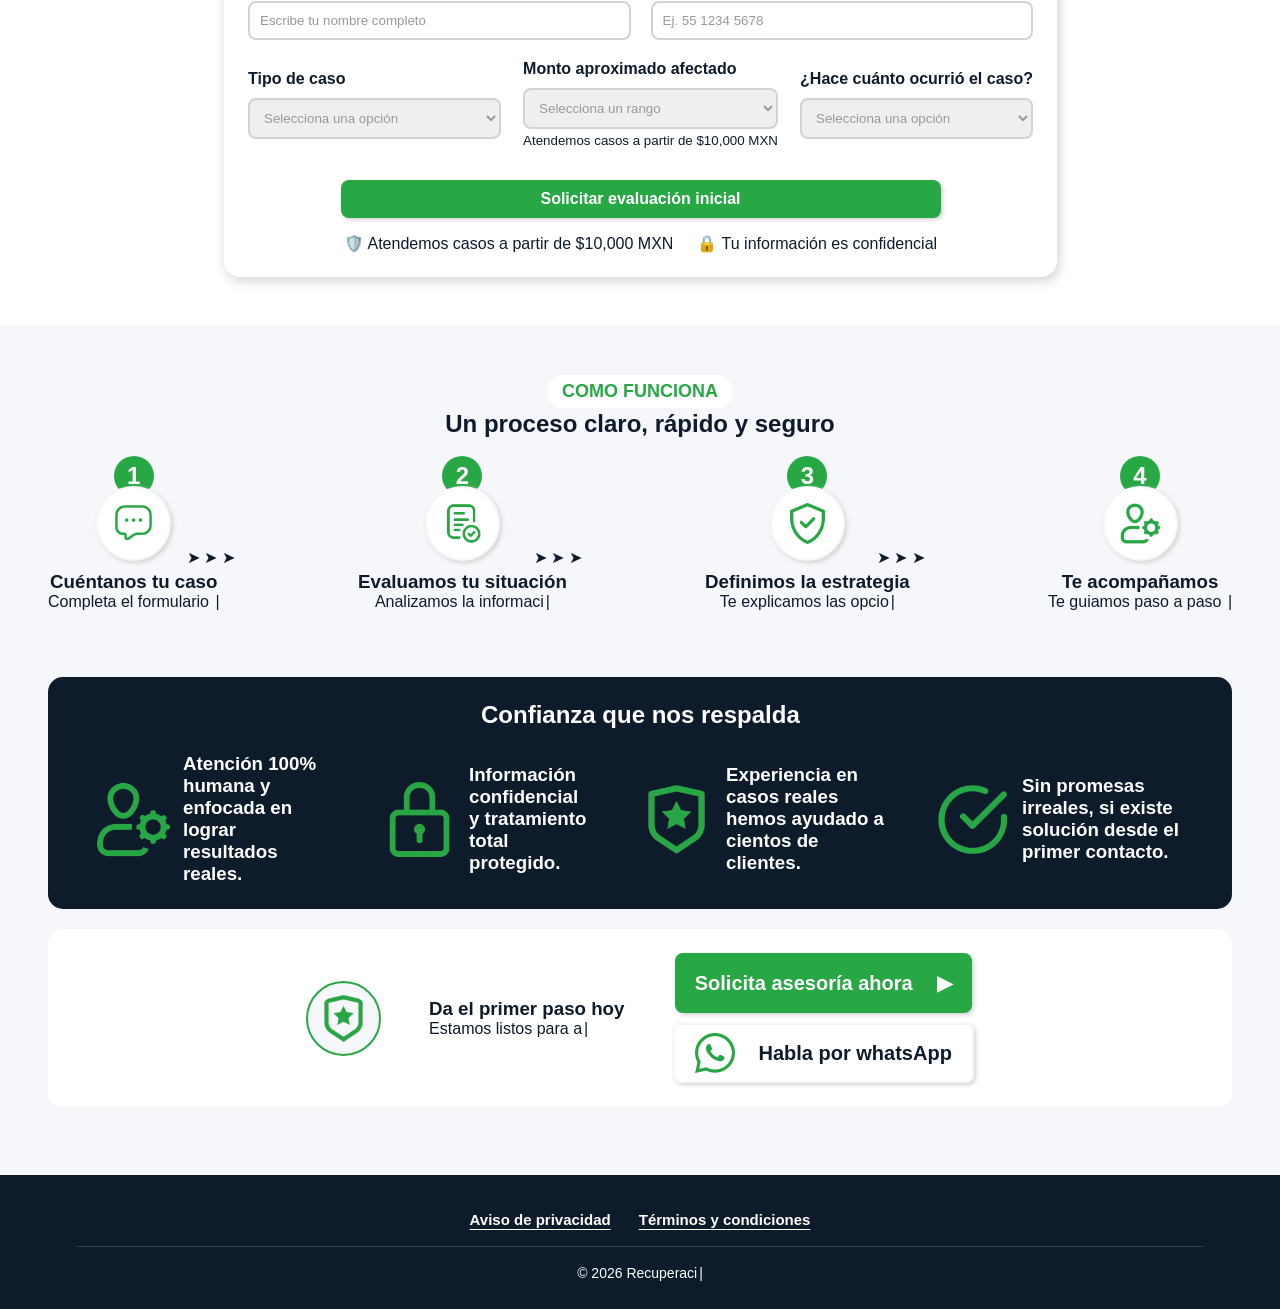
==== commit 799a2d37: "Se mejora entrada de los formularios" ====
--- a/index.html
+++ b/index.html
@@ -220,7 +220,7 @@
                             <input 
                                 type="text" 
                                 id="nombre_completo" 
-                                name="nombre_completo"
+                                name="nombre completo"
                                 placeholder="Escribe tu nombre completo" 
                                 required
                             >
@@ -242,14 +242,14 @@
                             <label for="tipo_caso">Tipo de caso</label>
                             <select id="tipo_caso" name="tipo_caso" required>
                                 <option value="" selected disabled>Selecciona una opción</option>
-                                <option value="fraude_bancario">Fraude bancario</option>
-                                <option value="estafa_compras_online">Estafa en compras online</option>
-                                <option value="transferencia_no_reconocida">Transferencia no reconocida</option>
-                                <option value="suplantacion_identidad">Suplantación de identidad</option>
-                                <option value="fraude_inversion_financiera">Fraude en inversión / financiera</option>
-                                <option value="fraude_prestamo">Fraude por préstamo</option>
-                                <option value="fraude_venta_redes_sociales">Fraude por venta en redes sociales</option>
-                                <option value="otro_fraude_digital">Otro fraude digital</option>
+                                <option value="Fraude bancario">Fraude bancario</option>
+                                <option value="Estafa en compras online">Estafa en compras online</option>
+                                <option value="Transferencia no reconocida">Transferencia no reconocida</option>
+                                <option value="Suplantación de identidad">Suplantación de identidad</option>
+                                <option value="Fraude en inversión / financiera">Fraude en inversión / financiera</option>
+                                <option value="Fraude por préstamo">Fraude por préstamo</option>
+                                <option value="Fraude por venta en redes sociales">Fraude por venta en redes sociales</option>
+                                <option value="Otro fraude digital">Otro fraude digital</option>
                             </select>
                         </div>
 
@@ -257,12 +257,12 @@
                             <label for="monto_aproximado_afectado">Monto aproximado afectado</label>
                             <select id="monto_aproximado_afectado" name="monto_aproximado_afectado" required>
                                 <option value="" selected disabled>Selecciona un rango</option>
-                                <option value="10000_20000">$10,000 a $20,000 MXN</option>
-                                <option value="20001_50000">$20,001 a $50,000 MXN</option>
-                                <option value="50001_100000">$50,001 a $100,000 MXN</option>
-                                <option value="100001_250000">$100,001 a $250,000 MXN</option>
-                                <option value="250001_500000">$250,001 a $500,000 MXN</option>
-                                <option value="500000_mas">Más de $500,000 MXN</option>
+                                <option value="$10,000 a $20,000 MXN">$10,000 a $20,000 MXN</option>
+                                <option value="$20,001 a $50,000 MXN">$20,001 a $50,000 MXN</option>
+                                <option value="$50,001 a $100,000 MXN">$50,001 a $100,000 MXN</option>
+                                <option value="$100,001 a $250,000 MXN">$100,001 a $250,000 MXN</option>
+                                <option value="$250,001 a $500,000 MXN">$250,001 a $500,000 MXN</option>
+                                <option value="Más de $500,000 MXN">Más de $500,000 MXN</option>
                             </select>
                             <small>Atendemos casos a partir de $10,000 MXN</small>
                         </div>
@@ -271,12 +271,12 @@
                             <label for="tiempo_desde_el_caso">¿Hace cuánto ocurrió el caso?</label>
                             <select id="tiempo_desde_el_caso" name="tiempo_desde_el_caso" required>
                                 <option value="" selected disabled>Selecciona una opción</option>
-                                <option value="menos_24_horas">Menos de 24 horas</option>
-                                <option value="1_3_dias">1 a 3 días</option>
-                                <option value="4_7_dias">4 a 7 días</option>
-                                <option value="mas_de_una_semana">Más de una semana</option>
-                                <option value="mas_de_un_mes">Más de un mes</option>
-                                <option value="mas_de_3_meses">Más de 3 meses</option>
+                                <option value="Menos de 24 horas">Menos de 24 horas</option>
+                                <option value="1 a 3 días">1 a 3 días</option>
+                                <option value="4 a 7 días">4 a 7 días</option>
+                                <option value="Más de una semana">Más de una semana</option>
+                                <option value="Más de un mes">Más de un mes</option>
+                                <option value="Más de 3 meses">Más de 3 meses</option>
                             </select>
                         </div>
 
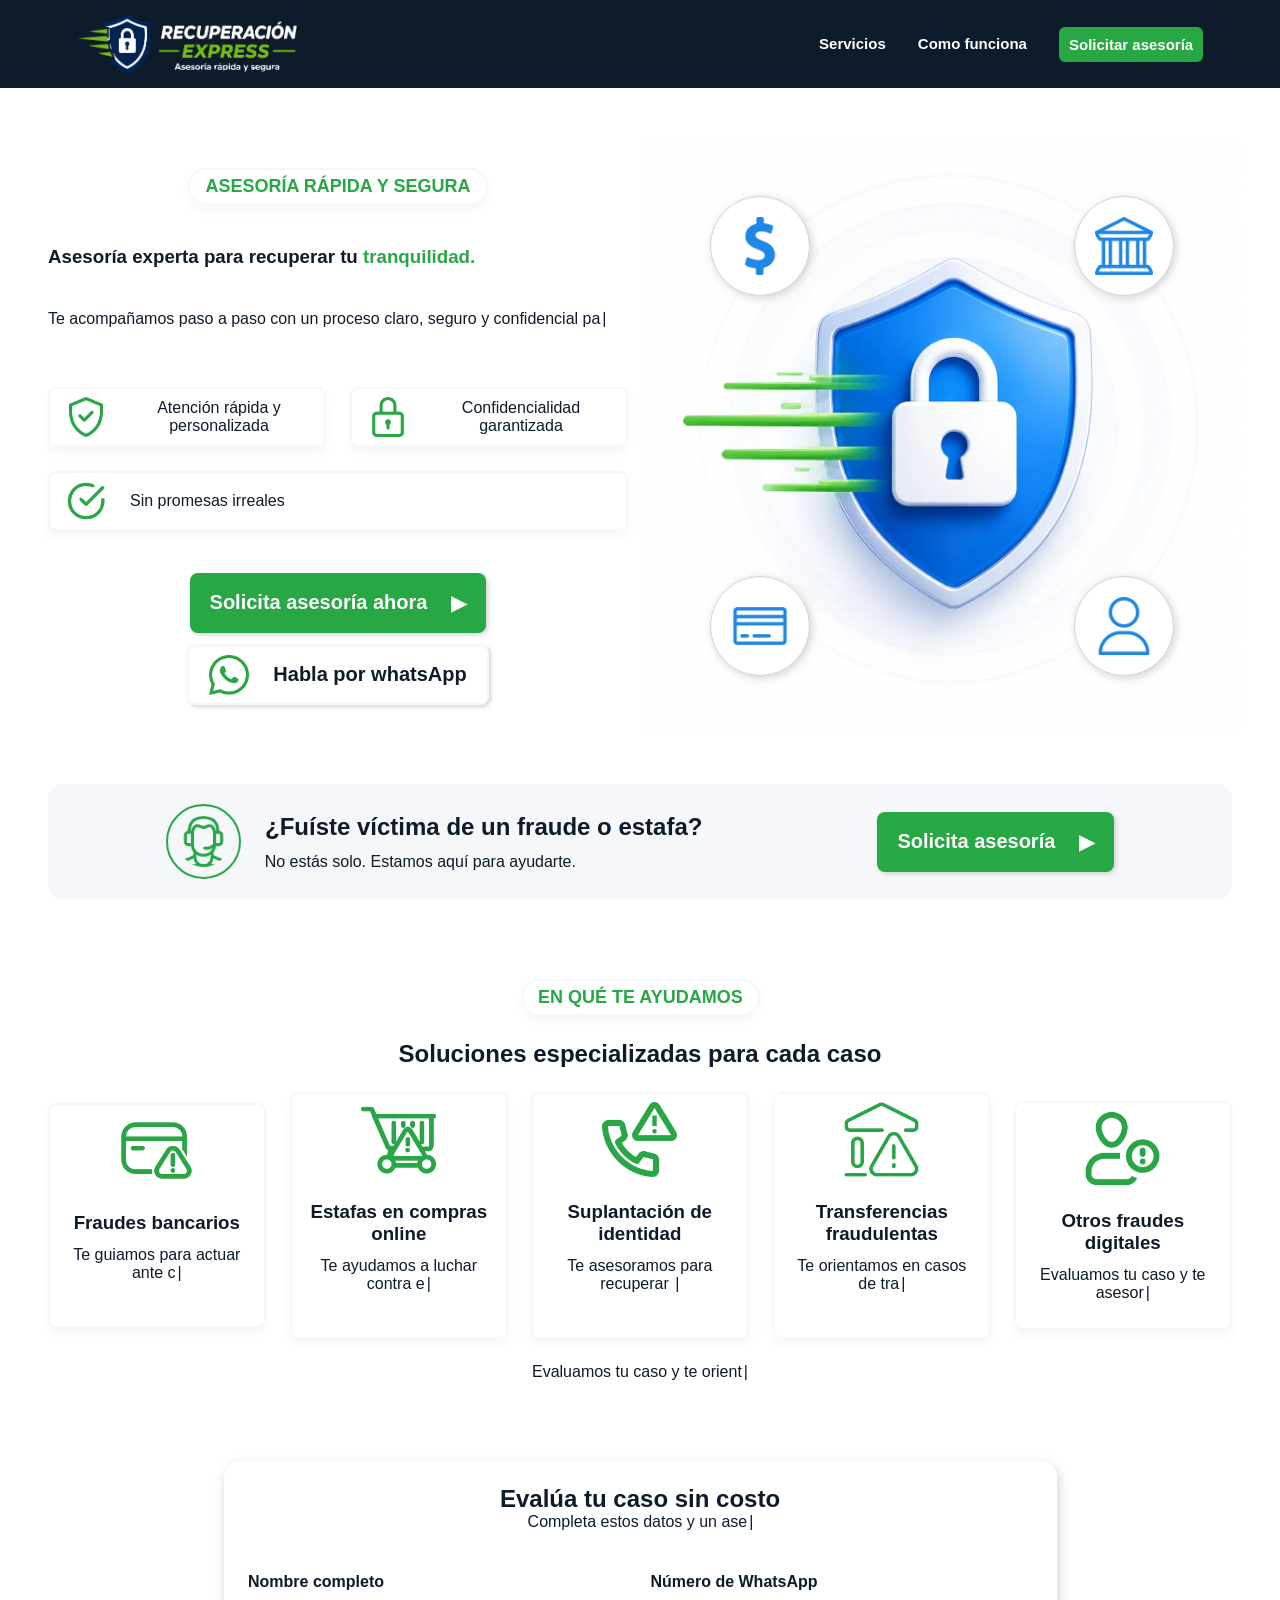
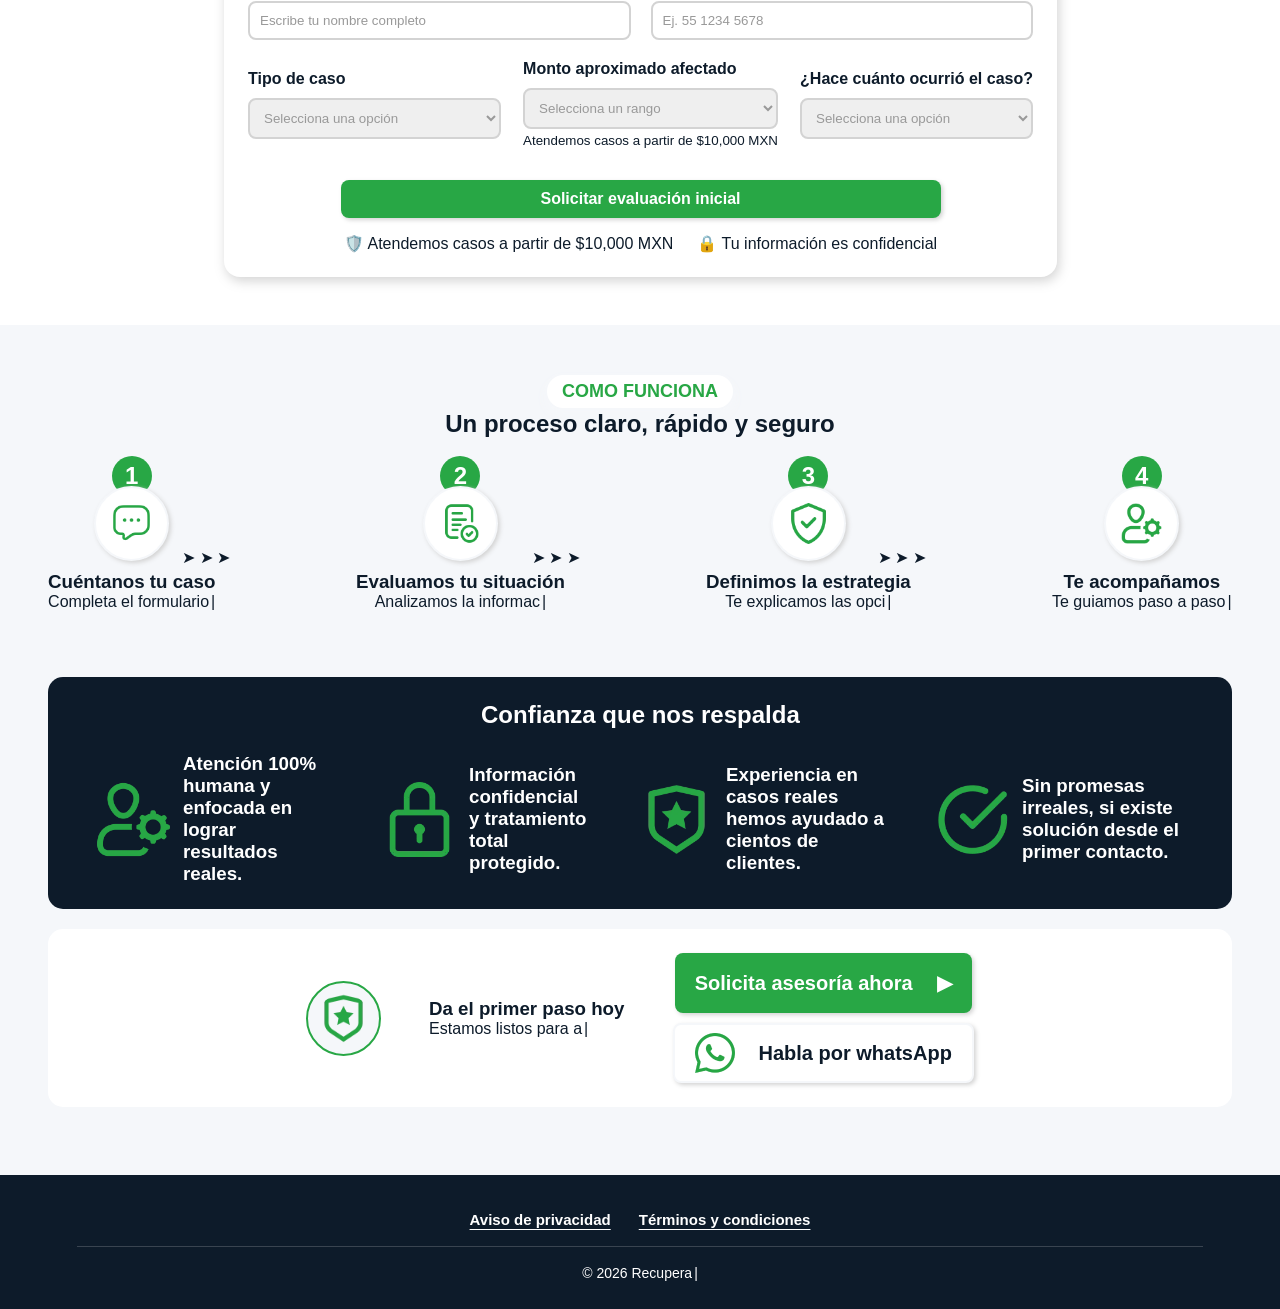
==== commit 3e1f507d: "ajuste de leads" ====
--- a/index.html
+++ b/index.html
@@ -282,12 +282,6 @@
 
                     </div>
 
-                    <input 
-                        type="hidden" 
-                        id="whatsapp_normalizado" 
-                        name="whatsapp_normalizado"
-                    >
-
                     <div class="form-recaptcha">
                         <div data-netlify-recaptcha="true"></div>
                     </div>
